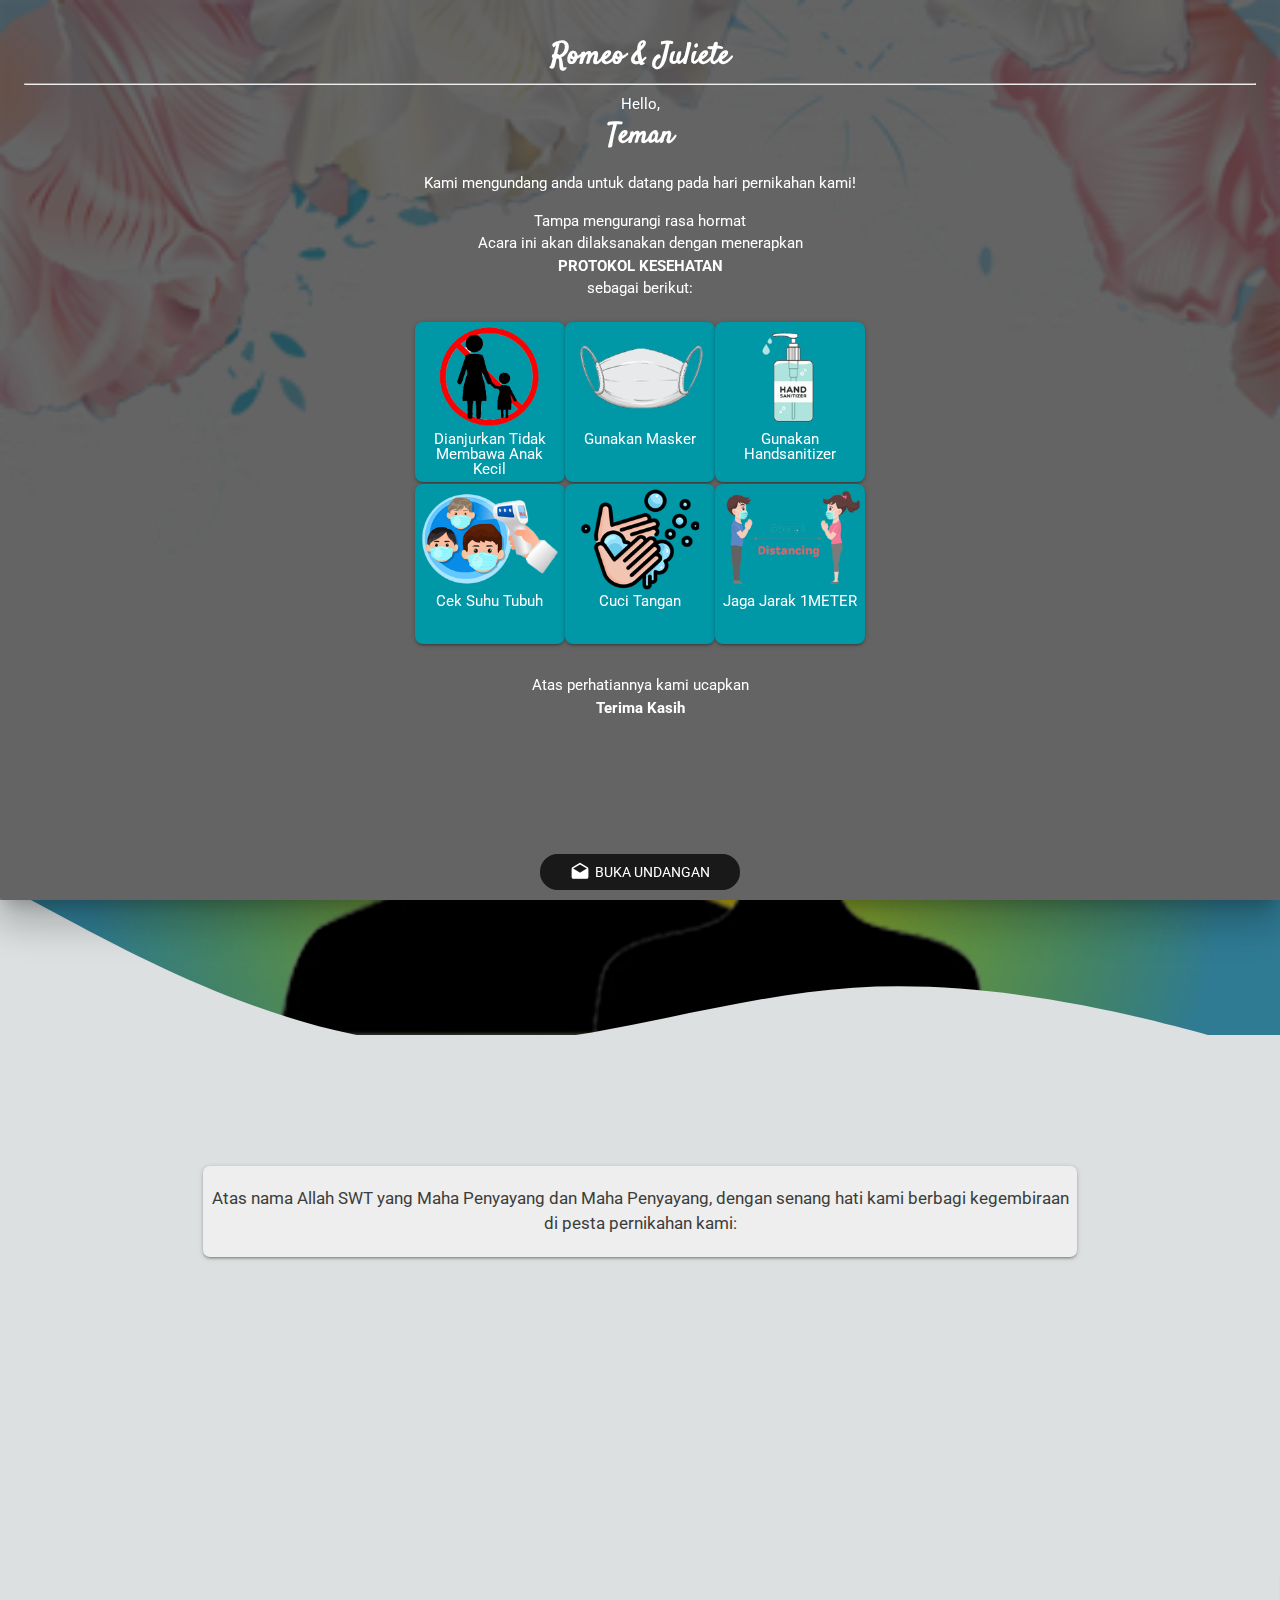
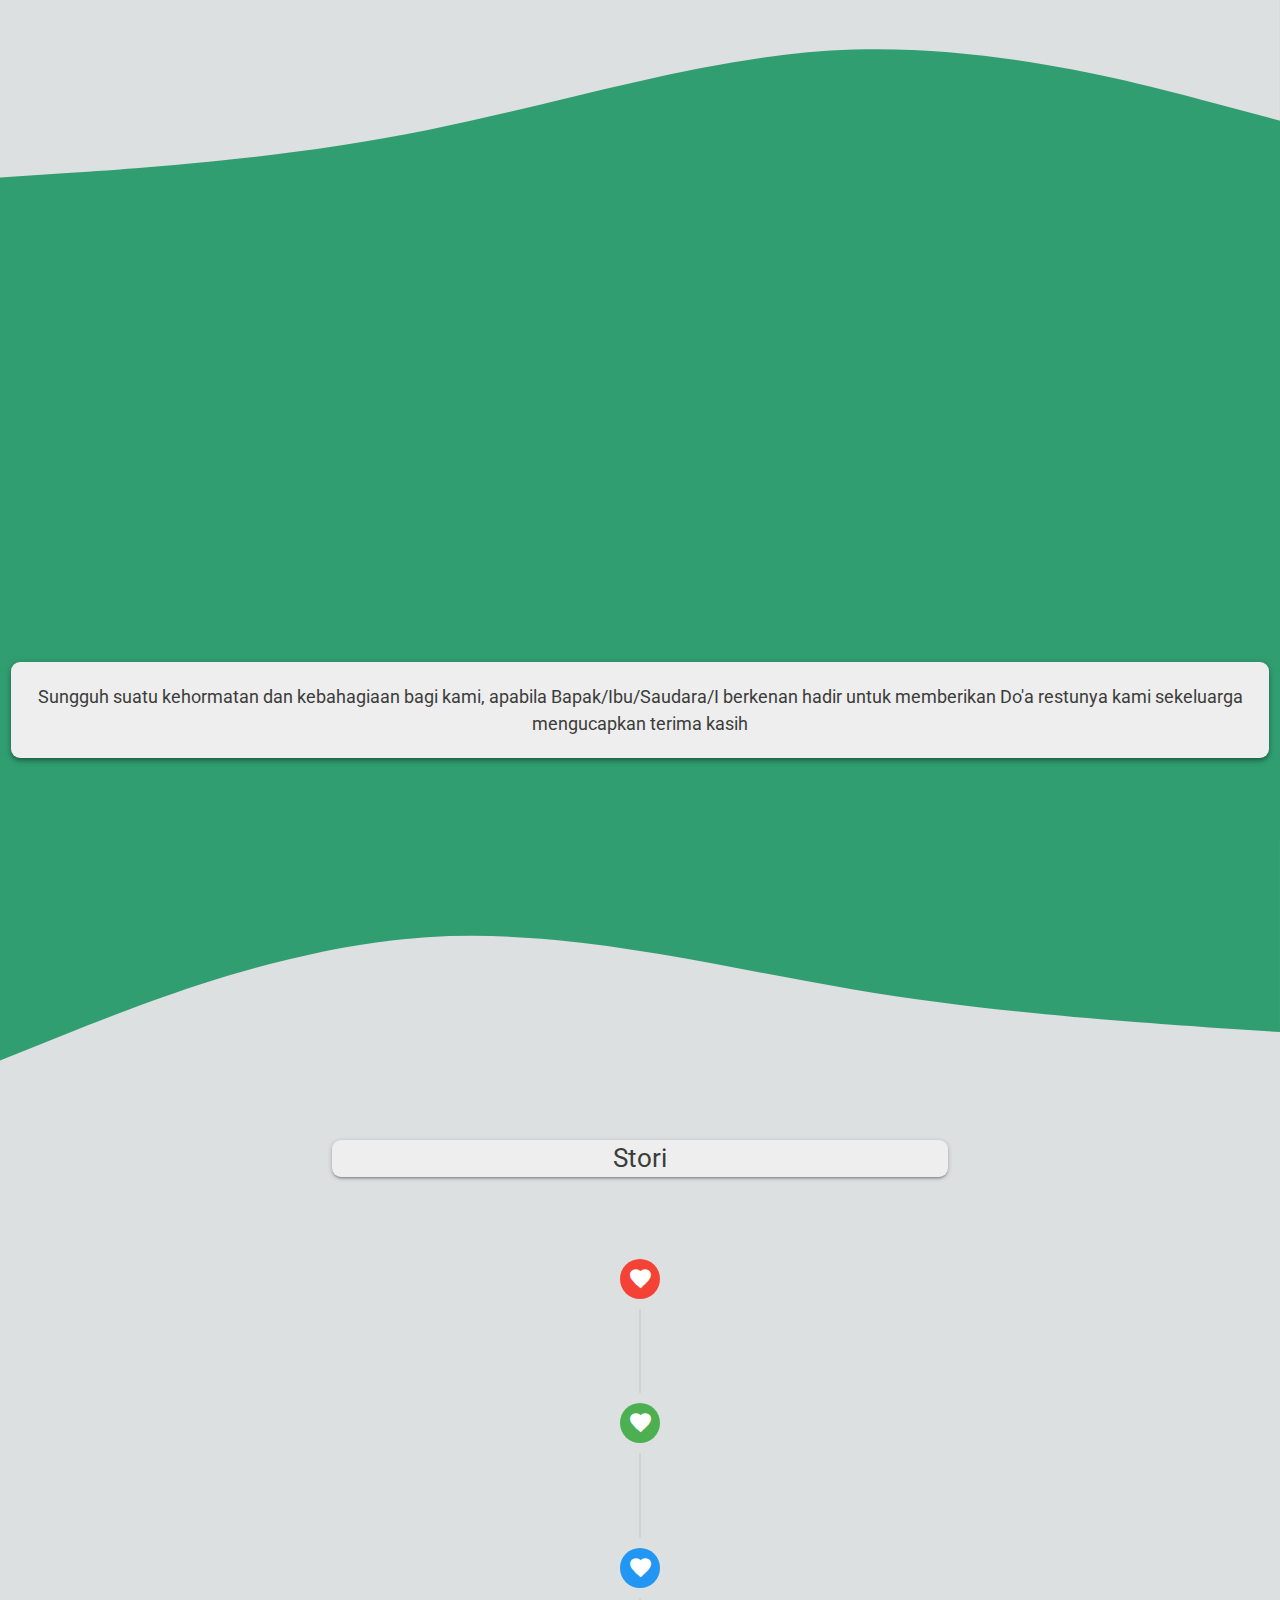
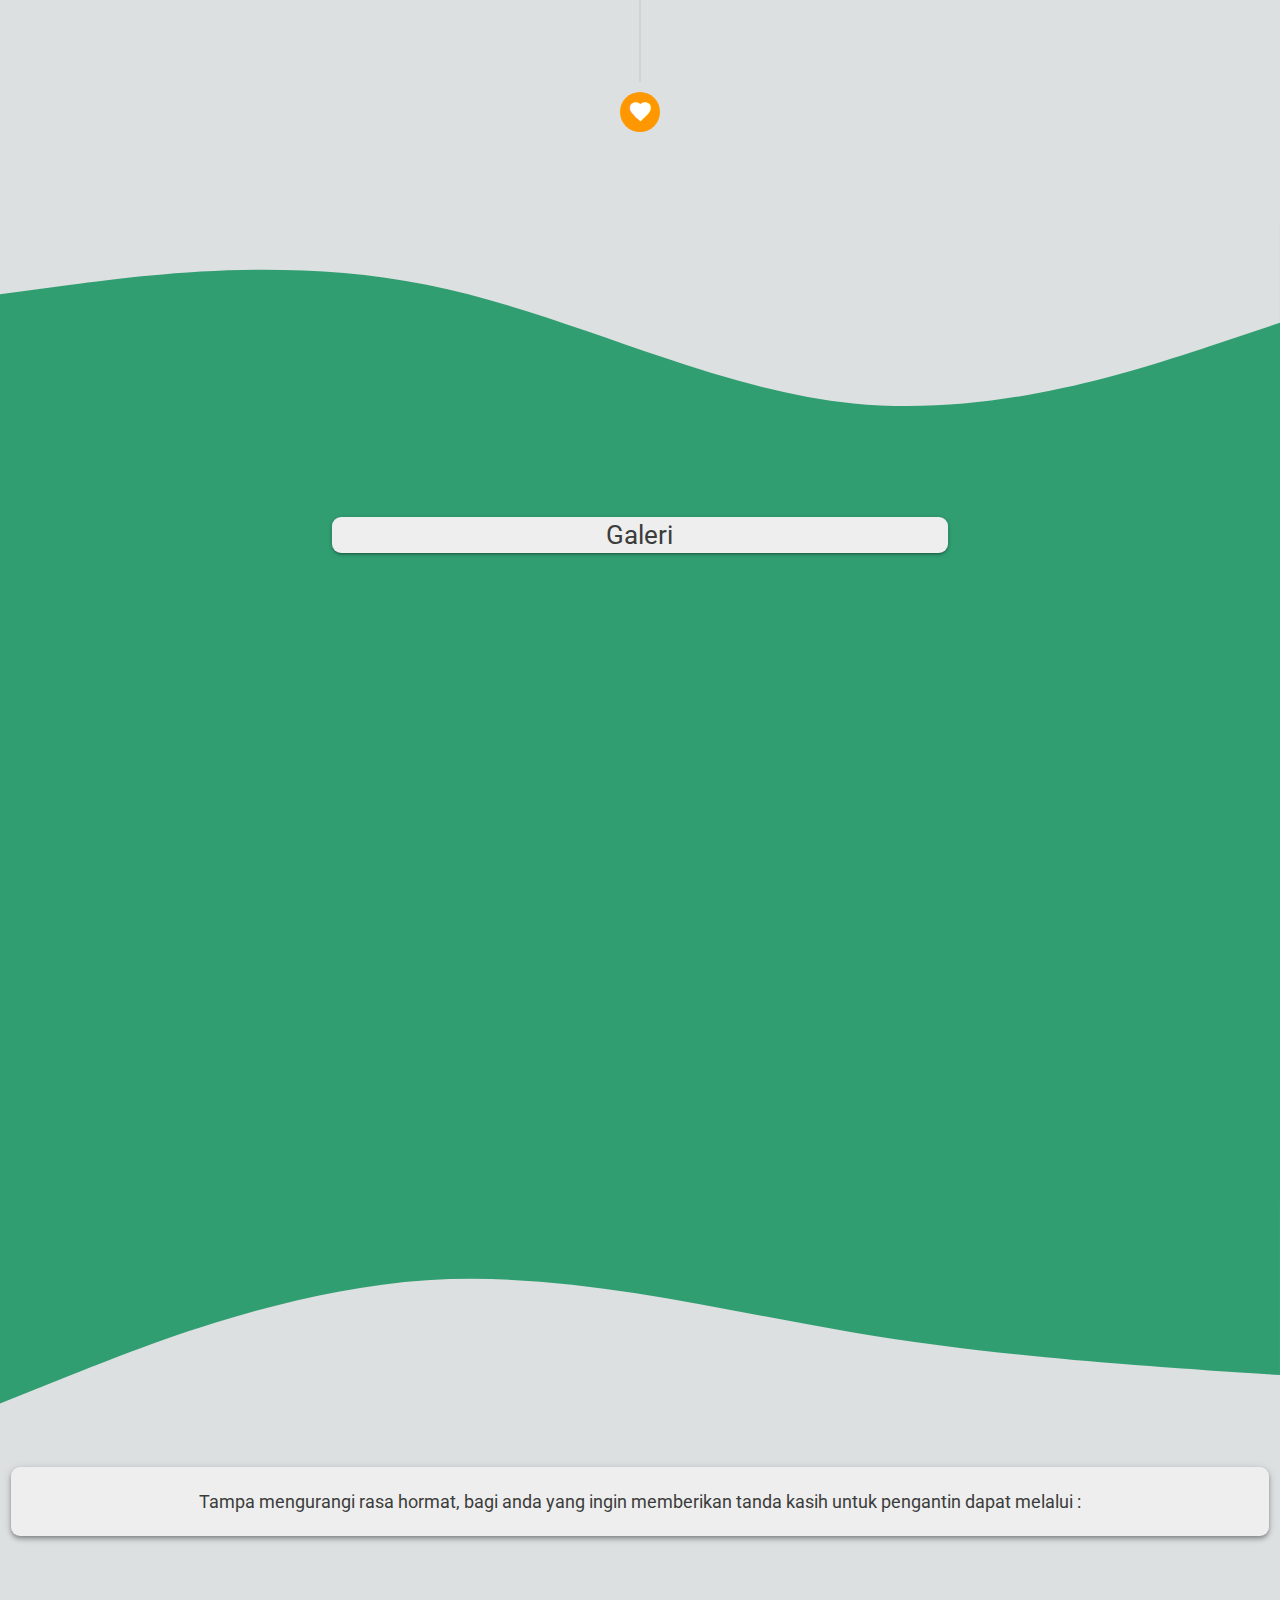
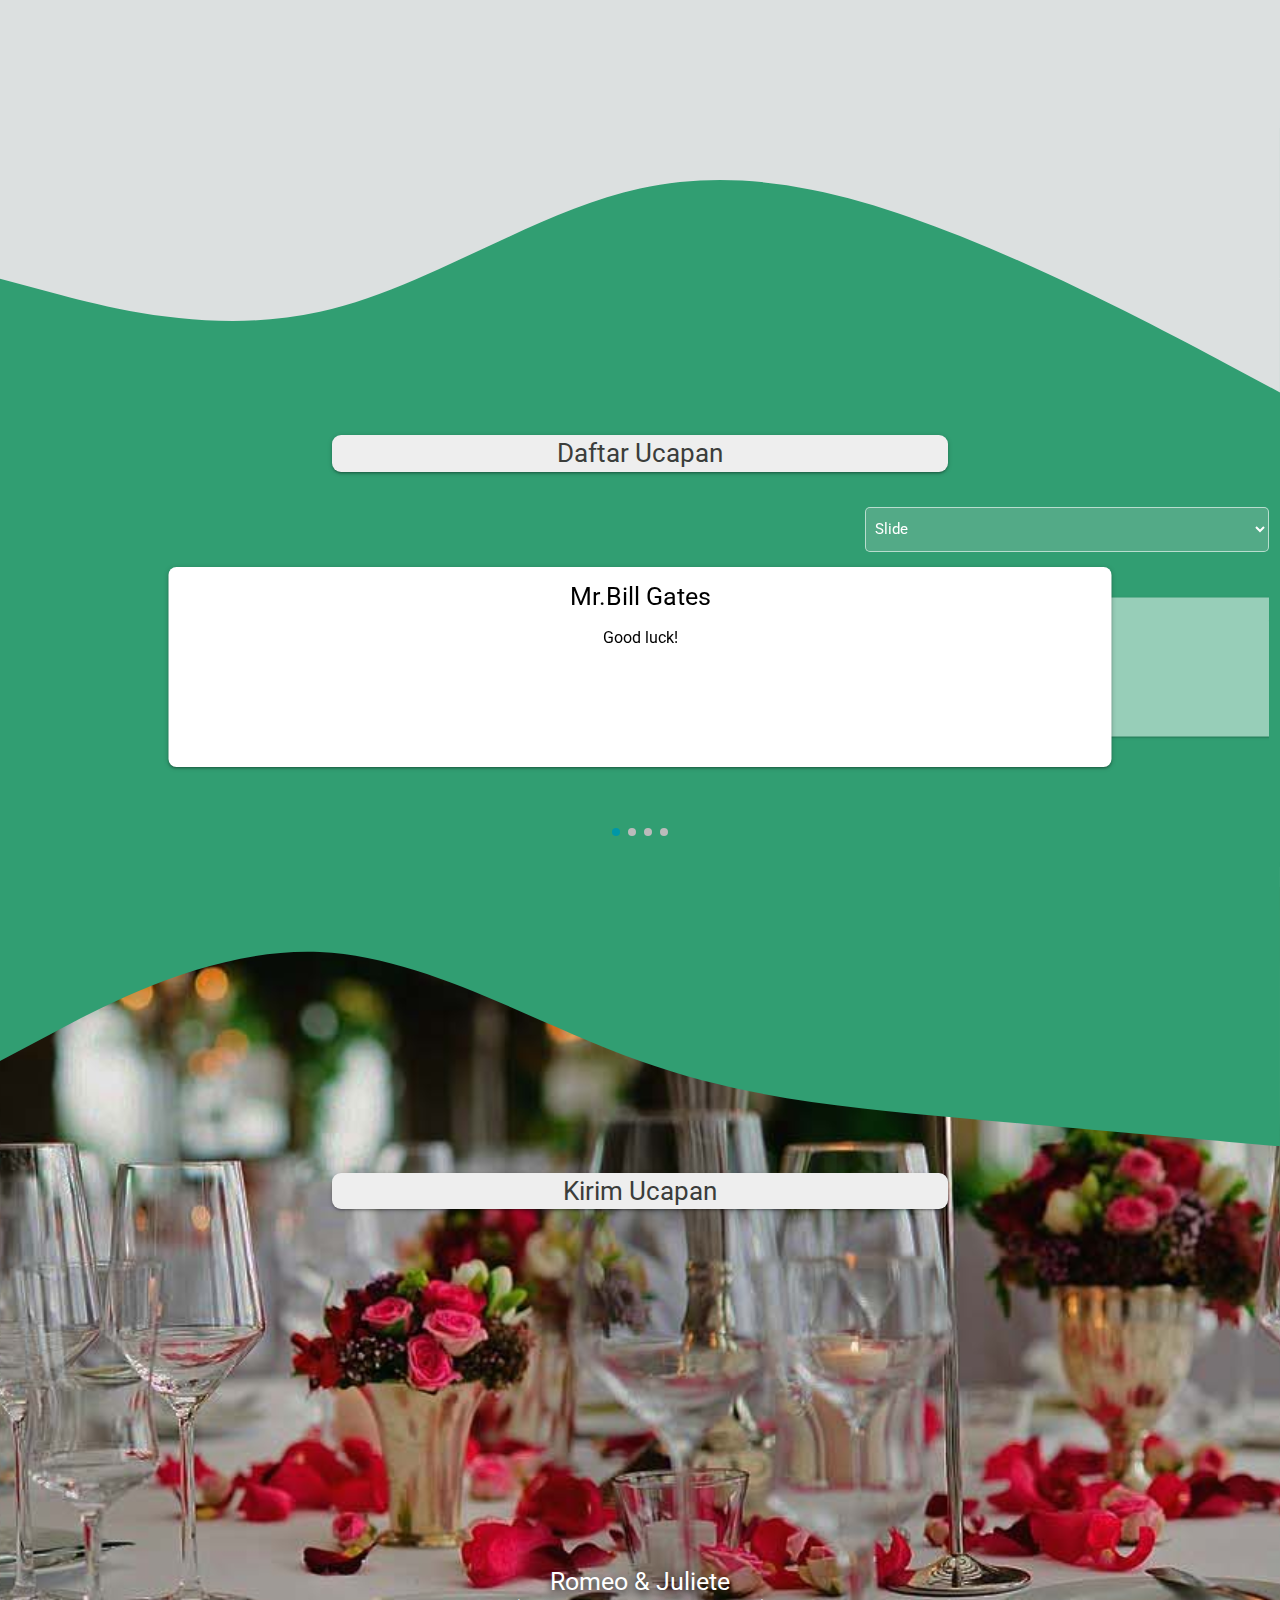
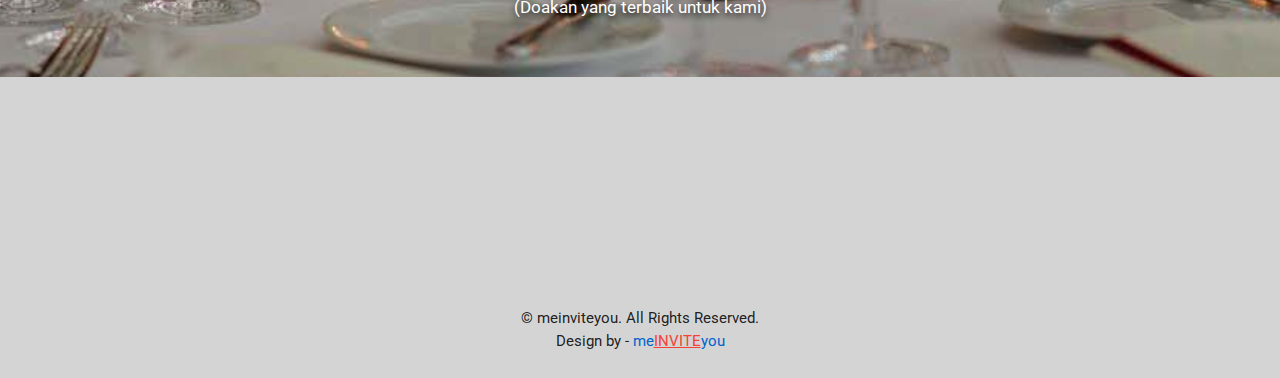
==== assets/temaundangan/vantage/index.html @ a382f722 "menambahkan tema baru(tema vantage)" ====
<!DOCTYPE html>
<html>

<head>
  <title>Discovery Button</title>
  <!-- Compiled and minified CSS -->
  <!-- <link rel="stylesheet" href="https://cdnjs.cloudflare.com/ajax/libs/materialize/1.0.0/css/materialize.min.css"> -->
  <link rel="stylesheet" href="css/materialize.css">
  <link rel="stylesheet" href="css/timeline.css">
  <!--Let browser know website is optimized for mobile-->
  <meta name="viewport" content="width=device-width, initial-scale=1.0"/>
    <style>
      body,html{
        /*height: 115vh;*/
        overflow-x:hidden;
        /*background:#ab47bc;*/
      }
      .block{
        height:115vh
      }
      #awal{
        min-height: 400px;
      }
      #mempelai{
        min-height: 400px;
      }
      #acara{
        min-height: 400px;
      }
      #galeri{
        min-height: 400px;
      }
      #stori{
        min-height: 400px;
      }
      #quesbook{
        min-height: 400px;
      }
      #kehadiran{
        min-height: 400px;
      }
      .wrapper-digit{
        background-color:#0097a7;
        border-radius:5px;
        width:75px;
        height:70px;
      }
      .times {
          animation: times .6s infinite alternate;
          transition:1s;
      }
      .note {
        position:absolute;
        left:0;
        right:0;
        margin:auto;
        animation: timesnote .6s infinite alternate;
        transition:1s;
      }
      .bukaund {
        animation: timesnote .6s infinite alternate;
        transition:1s;
      }

      .pin-top {
        position: relative;
      }
      .pin-bottom {
        position: relative;
      }
      .pinned {
        position: fixed !important;
      }

      .putaran{
        animation-name: putar;
        animation-duration: 4s;
        animation-delay: 1s;
        animation-iteration-count: infinite;
        animation-timing-function: linear;
        /*animation-direction: alternate;*/
        transform-style: preserve-3d;
      }

      ::-webkit-scrollbar {
        width: 5px;
      }
      ::-webkit-scrollbar-track {
        /*box-shadow: inset 1px 1px 5px grey;*/
        border-radius: 10px;
        opacity:0;
      }
      ::-webkit-scrollbar-thumb {
        background:linear-gradient(#4e342e,#ffff00,#ffff00,#4e342e);
        border-radius: 10px;
        box-shadow:1px 1px 5px grey;
      }
      /*::-webkit-scrollbar-button {
        background:green;
        border-radius: 10px;
      }*/
      /*::-webkit-scrollbar-corner {
        background:red;
        border-radius: 10px;
      }*/


      @keyframes putar {
        from {transform: rotate(0deg);}
        to {transform: rotate(360deg);}
      }

      @keyframes times {
        0%   { 
          font-size: 22px;
          transition:.6s;
         }
        100% { 
          transform: scale(1.1);
          font-size: 22.5px;
          transition:.6s;
        }
      }
      @keyframes timesnote {
        0%   { 
          font-size: 15px;
          transition:.6s;
         }
        100% { 
          transform: scale(1.1);
          font-size: 15.4px;
          transition:.6s;
        }
      }
    </style>
  <!--Import Google Icon Font-->
  <link href="http://fonts.googleapis.com/icon?family=Material+Icons" rel="stylesheet">
  <link href="https://fonts.googleapis.com/css2?family=Roboto:wght@500&family=Satisfy&display=swap" rel="stylesheet">
  <link href="https://unpkg.com/aos@2.3.1/dist/aos.css" rel="stylesheet">
</head>

<body>

  <div id="awal" class="block white para" style="background-image:url('img/lp.jpg');background-size:cover;background-position:50% 0px;">

    <nav class="pushpin-sticky z-depth-0 pin-bottom" data-target="awal" style="opacity:0;display:none;">
      <div class="nav-wrapper">
        <div class="container">
          <a href="#" class="brand-logo">Red</a>
        </div>
      </div>
    </nav>

    <div class="cobain">

    <div class="row">
      <div class="col s12 center-align" style="padding-top:14vh;font-family: 'Satisfy', cursive;">
        <span class="white-text" style="text-shadow:1px 1px 4px #111;font-size:20px;">Wedding Of</span><br>
        <span class="white-text" style="text-shadow:1px 1px 4px #111;font-size:35px;">Romeo & Juliete</span>
      </div>
    </div>
    <div class="row">
      <div class="col s12 center-align">
        <img src="img/savethedate2.png" width="260">
      </div>
    </div>
    <div class="row">
      <div class="col s12 center-align">
        <span class="white-text" style="text-shadow:1px 1px 2px #111;font-size:24px;font-family: 'Satisfy', cursive;">Selasa, 30 maret 2021</span>
      </div>
    </div>
    <div class="row">
      <div class="col s12">
        <div class="count-down-wrapper" data-aos="zoom-in-down" data-aos-delay="300" data-aos-duration="2000" data-aos-offset="20" style="margin-top:0px;">
                <div id="clock" class="center-align" style="display:flex;justify-content:center;">
                    <div class="times center-align" style="margin-right:6px;">
                        <div class="days_dash" data-vp-add-class="visible bounceIn" data-vp-offset="0">
                            <div class="wrapper-digit">
                                <div class="white-text" style="display:flex;justify-content:center;font-size:23px;font-weight:bold;">
                                <div class="digit"></div>
                                <div class="digit"></div>
                                </div>
                                <span style="color:#ddd;" class="note dash_title">Hari</span>
                            </div>
                        </div>
                    </div>

                    <div class="times" style="margin:0 6px 0 6px;">
                        <div class="hours_dash" data-vp-add-class="visible bounceIn" data-vp-offset="0">
                            <div class="wrapper-digit">
                                <div class="white-text" style="display:flex;justify-content:center;font-size:23px;font-weight:bold;">
                                <div class="digit"></div>
                                <div class="digit"></div>
                                </div>
                                <span style="color:#ddd;" class="note dash_title">Jam</span>
                            </div>
                        </div>
                    </div>

                    <div class="times" style="margin:0 6px 0 6px;">
                        <div class="minutes_dash" data-vp-add-class="visible bounceIn" data-vp-offset="0">
                            <div class="wrapper-digit">
                                <div class="white-text" style="display:flex;justify-content:center;font-size:23px;font-weight:bold;">
                                <div class="digit"></div>
                                <div class="digit"></div>
                                </div>
                                <span style="color:#ddd;" class="note dash_title">Menit</span>
                            </div>
                        </div>
                    </div>

                    <div class="times" style="margin-left:6px;">
                        <div class="seconds_dash" data-vp-add-class="visible bounceIn" data-vp-offset="0">
                            <div class="wrapper-digit">
                                <div class="white-text" style="display:flex;justify-content:center;font-size:23px;font-weight:bold;">
                                <div class="digit"></div>
                                <div class="digit"></div>
                                </div>
                                <span style="color:#ddd;" class="note dash_title">Detik</span>
                            </div>
                        </div>
                    </div>
                </div> <!-- end of clock -->
            </div> <!-- count-down-wrapper -->
      </div>
    </div>

    </div>

  </div>

    
    

   

     
   
  <div id="mempelai" class="warnatema" style="position:relative;background-color:#dce0e0;">

     <svg style="margin-top: -180px" xmlns="http://www.w3.org/2000/svg" viewBox="0 0 1440 320">
      <path class="warnawaves" fill="#dce0e0" fill-opacity="1" d="M0,32L80,74.7C160,117,320,203,480,213.3C640,224,800,160,960,149.3C1120,139,1280,181,1360,202.7L1440,224L1440,320L1360,320C1280,320,1120,320,960,320C800,320,640,320,480,320C320,320,160,320,80,320L0,320Z"></path>
    </svg>
    <!-- <svg style="margin-top: -180px" xmlns="http://www.w3.org/2000/svg" viewBox="0 0 1440 320">
      <path fill="rgba(151, 194, 143, 1)" fill-opacity="1" d="M0,32L80,74.7C160,117,320,203,480,213.3C640,224,800,160,960,149.3C1120,139,1280,181,1360,202.7L1440,224L1440,320L1360,320C1280,320,1120,320,960,320C800,320,640,320,480,320C320,320,160,320,80,320L0,320Z"></path>
    </svg> -->

    <img data-aos="fade-left" data-aos-duration="1000" src="img/bunga2.png" width="200" style="position:absolute;top:-120px;right:-30px;z-index:4">

    <!-- <div class="mempelai"></div> -->

    <!-- <nav class="pushpin-sticky z-depth-0 pin-bottom" data-target="mempelai" data-uptop="upmempelai" style="z-index:2">
      <div class="nav-wrapper cyan darken-2" style="opacity:1;font-family: 'Satisfy', cursive;">
        <div class="container">
          <a href="#" class="brand-logo" style="text-shadow:1px 1px 3px #aaa;"><i class="material-icons" style="font-size:30px;">safety_divider</i> Mempelai</a>
        </div>
      </div>
    </nav> -->

    <div class="mempelai">
    <div class="row" style="">
      <div class="container">
      <div class="col s12 center-align">
        <div class="warnakotak z-depth-1" style="border-radius:7px;padding:3px;margin-top:20px;background-color:#eee"> 
        <p class="warnatitle" style="font-family: 'Roboto', cursive;font-size:17px;color:#3b3d3b;">Atas nama Allah SWT yang Maha Penyayang dan Maha Penyayang, dengan senang hati kami berbagi kegembiraan di pesta pernikahan kami:</p>
        </div>
      </div>
      </div>
    </div>

    <!-- <div class="infoprofil white z-depth-1" style="background-color:red;width:90%;margin:auto;padding-top:20px;border-radius:10px;"> -->
    <div class="row" style="padding-bottom:30px;">
      <!-- <div class="container"> -->

      <div class="col s12 l5 center-align" data-aos="flip-left" data-aos-duration="1000" style="text-shadow:0 2px 4px white;">
        <img class="z-depth-1 img-thumbnail" src="img/mpria.jpg" alt="mempelai" width="150" style="border-radius:50%;"><br>
        <span style="font-size:29px;font-family: 'Satisfy', cursive;">Romeo</span><br>
        <span style="font-size:16px;text-shadow:0 2px 4px white;">
        <span style="font-size:14px">Putra pertama dari:</span><br>
        <span>Bapak Romeo & Ibu Romeo</span>
        </span>
      </div>
      <div class="col s12 l2 center-align">
        <div class="" style="display:flex;justify-content: center;align-items:center;">
            <!-- <hr data-aos="fade-right" data-aos-duration="1000" style="width:80%;margin:30px 0 30px 0;border:0;height:1px;background-color:#aaa;"> -->
            <img data-aos="fade-right" data-aos-duration="1000" src="img/panah01.png" style="width:150px;margin:30px 0 30px 0;border:0;height:50px;">
              <span data-aos="zoom-in" data-aos-duration="1500" class="material-icons red-text" style="font-size:50px;margin:10px 10px 10px 10px;">favorite</span> 
            <img data-aos="fade-left" data-aos-duration="1000" src="img/panah02.png" style="width:150px;margin:30px 0 30px 0;border:0;height:50px;">
            <!-- <hr data-aos="fade-left" data-aos-duration="1000" style="width:80%;margin:30px 0 30px 0;border:0;height:1px;background-color:#aaa;"> -->
        </div>
      </div>
      <div class="col s12 l5 center-align" data-aos="flip-right" data-aos-duration="1000" style="text-shadow:0 2px 4px white;">
        <img class="z-depth-1 img-thumbnail" src="img/mwanita.jpg" alt="mempelai" width="150" style="border-radius:50%;"><br>
        <span style="font-size:29px;font-family: 'Satisfy', cursive;">Juliete</span><br>
        <span style="font-size:16px;text-shadow:0 2px 4px white;">
        <span style="font-size:14px">Putri kedua dari:</span><br>
        <span>Bapak Juliete & Ibu Juliete</span>
        </span>
      </div>

      <!-- </div> -->
    </div>

    <!-- </div> -->
    </div>


  </div>


  <div id="acara" class="warnatema" style="position:relative;background-color:#5fa17e;">

    <svg style="margin-top:-25px" xmlns="http://www.w3.org/2000/svg" viewBox="0 0 1440 320">
      <path class="warnawaves" fill="#dce0e0" fill-opacity="1" d="M0,256L80,250.7C160,245,320,235,480,202.7C640,171,800,117,960,112C1120,107,1280,149,1360,170.7L1440,192L1440,0L1360,0C1280,0,1120,0,960,0C800,0,640,0,480,0C320,0,160,0,80,0L0,0Z"></path>
    </svg>
    <!-- <svg style="margin-top:-20px" xmlns="http://www.w3.org/2000/svg" viewBox="0 0 1440 320">
      <path fill="rgba(95, 161, 126, 1)" fill-opacity="1" d="M0,256L80,250.7C160,245,320,235,480,202.7C640,171,800,117,960,112C1120,107,1280,149,1360,170.7L1440,192L1440,0L1360,0C1280,0,1120,0,960,0C800,0,640,0,480,0C320,0,160,0,80,0L0,0Z"></path>
    </svg> -->

    <img data-aos="fade-right" data-aos-duration="1000" src="img/bunga1.png" width="200" style="position:absolute;top:-90px;left:-40px">

    <!-- <div class="acara"></div> -->

   <!--  <nav class="pushpin-sticky z-depth-0 pin-bottom" data-target="acara" data-uptop="upacara" style="z-index:2;font-family: 'Satisfy', cursive;">
      <div class="nav-wrapper cyan darken-2">
        <div class="container">
          <a href="#" class="brand-logo" style="text-shadow:1px 1px 3px #aaa;"><i class="material-icons" style="font-size:30px;">local_bar</i> Acara</a>
        </div>
      </div>
    </nav> -->

    <div class="acara">
    <div class="row" style="padding-bottom:60px;padding-top:50px"> 

      <div class="col s12 l6 center-align" data-aos="zoom-in" data-aos-duration="1000" style="margin-top:20px;">
        <div class="warnakotak" style="background-color:#eee;border-radius:9px;padding:3px;">
          <h5 class="warnatitle" style="font-size:26px;font-family: 'Roboto', cursive;color:#3b3d3b;">Akad</h5>
        </div>
        <div class="card horizontal" style="border-radius:10px;background-color:#eee;margin-top:1px">
          <div class="card-image" style="text-align:center;">
            
          </div>
          <div class="card-stacked">
            <div class="card-content center-align">
              <span style="display:flex;justify-content:center;">
                <i class="material-icons blue-text" style="font-size:27px;font-weight:bold;">event</i>
                <span style="font-size:18px;color:#19191a;">17 agustus 1945</span>
              </span>
              <span style="display:flex;justify-content:center;margin-top:5px">
                <i class="material-icons blue-text" style="font-size:27px;font-weight:bold;">schedule</i>
                <span style="font-size:18px;color:#19191a;">10.00 - SELESAI</span>
              </span>
            </div>
            <div class="card-action" style="">
              <i class="material-icons red-text" style="font-size:35px;line-height:15px;">place</i><br>
              <span style="font-size:18px;line-height:20px;">Lapanagan umum SP2 mulyasari mulyasari mulyasari</span><br>
            </div>

                <ul class="collapsible popout" style="width:90%;margin:auto;padding-bottom:10px;">
                  <li style="border-radius:10px;">
                    <div class="collapsible-header teal white-text" style="border-radius:8px;display:flex;justify-content:center;padding:6px"><span style="font-size:18px">Lihat Maps</span></div>
                    <div class="collapsible-body" style="">
                      <span>
                        <iframe src="https://www.google.com/maps/embed?pb=!1m18!1m12!1m3!1d3977.3164625691725!2d104.65540801429546!3d-4.536927249086981!2m3!1f0!2f0!3f0!3m2!1i1024!2i768!4f13.1!3m3!1m2!1s0x2e38ea8034c00171%3A0x120f1ec62809fbc0!2sLapangan%20Umum%20Sp2%20Mulya%20Sari!5e0!3m2!1sen!2sid!4v1629280514016!5m2!1sen!2sid" width="100%" height="220" style="border:0;padding:0;margin:0" allowfullscreen="" loading="lazy"></iframe>
                      </span>
                    </div>
                  </li>
                </ul>

          </div>
        </div>
      </div>


      <div class="col s12 l6 center-align" data-aos="zoom-in" data-aos-duration="1000" style="margin-top:20px;">
        <div class="warnakotak" style="background-color:#eee;border-radius:9px;padding:3px;">
          <h5 class="warnatitle" style="font-size:26px;font-family: 'Roboto', cursive;color:#3b3d3b;">Resepsi</h5>
        </div>
        <div class="card horizontal" style="border-radius:10px;background-color:#eee;margin-top:1px;">
          <div class="card-image" style="text-align:center;">
            
          </div>
          <div class="card-stacked">
            <div class="card-content center-align">
              <span style="display:flex;justify-content:center;">
                <i class="material-icons blue-text" style="font-size:27px;font-weight:bold;">event</i>
                <span style="font-size:18px;color:#19191a;">18 agustus 1945</span>
              </span>
              <span style="display:flex;justify-content:center;margin-top:5px">
                <i class="material-icons blue-text" style="font-size:27px;font-weight:bold;">schedule</i>
                <span style="font-size:18px;color:#19191a;">10.00 - SELESAI</span>
              </span>
            </div>
            <div class="card-action" style="">
              <i class="material-icons red-text" style="font-size:35px;line-height:15px;">place</i><br>
              <span style="font-size:18px;line-height:20px;">Lapanagan umum SP2 mulyasari</span>
            </div>

                <ul class="collapsible popout" style="width:90%;margin:auto;padding-bottom:10px;">
                  <li style="border-radius:10px;">
                    <div class="collapsible-header teal white-text" style="border-radius:8px;display:flex;justify-content:center;padding:6px"><span style="font-size:18px">Lihat Maps</span></div>
                    <div class="collapsible-body" style="">
                      <span>
                        <iframe src="https://www.google.com/maps/embed?pb=!1m18!1m12!1m3!1d3977.3164625691725!2d104.65540801429546!3d-4.536927249086981!2m3!1f0!2f0!3f0!3m2!1i1024!2i768!4f13.1!3m3!1m2!1s0x2e38ea8034c00171%3A0x120f1ec62809fbc0!2sLapangan%20Umum%20Sp2%20Mulya%20Sari!5e0!3m2!1sen!2sid!4v1629280514016!5m2!1sen!2sid" width="100%" height="220" style="border:0;padding:0;margin:0" allowfullscreen="" loading="lazy"></iframe>
                      </span>
                    </div>
                  </li>
                </ul>

          </div>
        </div>
      </div>


      <div class="row">
        <div class="col s12 center-align">
          <div class="z-depth-2" style="background-color:#eee;border-radius:9px;padding:3px;margin-top:30px;">
          <p class="" style="font-size:18px;color:#3b3d3b;">Sungguh suatu kehormatan dan kebahagiaan bagi kami, apabila Bapak/Ibu/Saudara/I berkenan hadir untuk memberikan Do'a restunya kami sekeluarga mengucapkan terima kasih</p>
        </div>
        </div>
      </div>

    </div>
    </div>

  </div>


  <div id="stori" class="warnatema" style="position:relative;background-color:#5fa17e;">
    <svg style="margin-top:-25px" xmlns="http://www.w3.org/2000/svg" viewBox="0 0 1440 320"><path class="warnawaves" fill="#dce0e0" fill-opacity="1" d="M0,256L80,224C160,192,320,128,480,117.3C640,107,800,149,960,176C1120,203,1280,213,1360,218.7L1440,224L1440,0L1360,0C1280,0,1120,0,960,0C800,0,640,0,480,0C320,0,160,0,80,0L0,0Z"></path></svg>

    <div class="upstori" style="padding-bottom:60px;">

      <div class="row">
      <div class="col s12 center-align">
        <div class="container">
            <div class="container">
        <div class="warnakotak z-depth-1" style="background-color:#eee;border-radius:9px;padding:0px;">
          <h5 class="header warnatitle" style="color:#3b3d3b;font-size:26px;font-family: 'Roboto', cursive;padding:4px;">Stori</h5>
        </div>
          </div>
        </div>
      </div>
    </div>

      <div class="container">
        <div class="timeline">
          <div class="timeline-event">
            <div class="card timeline-content" data-aos="fade-down" data-aos-duration="1000" style="border-radius:10px;">
              <div class="card-content">
                <span class="card-title red-text text-darken-2" style="font-weight:bold;">2017</span>
                <p style="font-size:16px;">Pertemuan untuk pertama kalinya!!</p>
              </div>
            </div>
            <div class="timeline-badge red white-text"><i class="material-icons">favorite</i></div>
          </div>
          <div class="timeline-event">
            <div class="card timeline-content" data-aos="fade-down" data-aos-duration="1000" style="border-radius:10px;">
              <div class="card-content">
                <span class="card-title green-text text-darken-2" style="font-weight:bold;">2018</span>
                <p style="font-size:16px;">Jalan sudah satu tahun!!</p>
              </div>
            </div>
            <div class="timeline-badge green white-text"><i class="material-icons">favorite</i></div>
          </div>
          <div class="timeline-event">
            <div class="card timeline-content" data-aos="fade-down" data-aos-duration="1000" style="border-radius:10px;">
              <div class="card-content">
                <span class="card-title blue-text text-darken-2" style="font-weight:bold;">2019</span>
                <p style="font-size:16px;">Jalan sudah dua tahun!!</p>
              </div>
            </div>
            <div class="timeline-badge blue white-text"><i class="material-icons">favorite</i></div>
          </div>
          <div class="timeline-event">
            <div class="card timeline-content" data-aos="fade-down" data-aos-duration="1000" style="border-radius:10px;">
              <div class="card-content">
                <span class="card-title orange-text text-darken-2" style="font-weight:bold;">2020</span>
                <p style="font-size:16px;">Memutuskah untuk menikah!!</p>
              </div>
            </div>
            <div class="timeline-badge orange white-text"><i class="material-icons">favorite</i></div>
          </div>
        </div>
      </div>
      
    </div>
  </div>


  <div id="galeri" class="warnatema"  style="position:relative;margin-top:-20px;background-color:#dce0e0;">

    <svg style="margin-top:-15px" xmlns="http://www.w3.org/2000/svg" viewBox="0 0 1440 320"><path class="warnawaves" fill="#5fa17e" fill-opacity="1" d="M0,96L80,85.3C160,75,320,53,480,85.3C640,117,800,203,960,218.7C1120,235,1280,181,1360,154.7L1440,128L1440,0L1360,0C1280,0,1120,0,960,0C800,0,640,0,480,0C320,0,160,0,80,0L0,0Z"></path></svg>

    <div class="galeri" style="padding-bottom:40px">

    <div class="row">
      <div class="col s12 center-align">
        <div class="container">
            <div class="container">
        <div class="warnakotak z-depth-1" style="background-color:#eee;border-radius:9px;padding:0px;">
          <h5 class="header warnatitle" style="color:#3b3d3b;font-size:26px;font-family: 'Roboto', cursive;padding:4px;">Galeri</h5>
        </div>
          </div>
        </div>
      </div>
    </div>


    <div class="row">
      <div class="col s12 m6 l4 xl3 center-align" style="margin-bottom:8px;">
        <img data-aos="fade-right" data-aos-duration="1000" class="card-image materialboxed z-depth-1 img-thumbnail" style="border-radius:5px;" src="img/lp.jpg" width="100%">
      </div>
      <div class="col s12 m6 l4 xl3 center-align" style="margin-bottom:8px;">
        <img data-aos="fade-left" data-aos-duration="1000" class="card-image center-align materialboxed z-depth-1 img-thumbnail" style="border-radius:5px;" src="img/lp.jpg" width="100%">
      </div>
      <div class="col s12 m6 l4 xl3 center-align" style="margin-bottom:8px;">
        <img data-aos="fade-right" data-aos-duration="1000" class="card-image center-align materialboxed z-depth-1 img-thumbnail" style="border-radius:5px;" src="img/lp.jpg" width="100%">
      </div>
      <div class="col s12 m6 l4 xl3 center-align" style="margin-bottom:8px;">
        <img data-aos="fade-left" data-aos-duration="1000" class="card-image center-align materialboxed z-depth-1 img-thumbnail" style="border-radius:5px;" src="img/lp.jpg" width="100%">
      </div>
      <div class="col s12 m6 l4 xl3 center-align" style="margin-bottom:8px;">
        <img data-aos="fade-right" data-aos-duration="1000" class="card-image center-align materialboxed z-depth-1 img-thumbnail" style="border-radius:5px;" src="img/lp.jpg" width="100%">
      </div>
    </div>


    <div class="row">
    <div class="col s12 m8 offset-m2 l6 offset-l3 center-align" data-aos="zoom-in" data-aos-duration="1000" style="margin-top:20px;">
        <div class="" style="background-color:#eee;border-radius:9px;padding:0px;">
          <h5 class="" style="font-size:20px;font-family: 'Roboto', cursive;color:#3b3d3b;padding:2px">Video</h5>
        </div>
        <div class="card horizontal" style="border-radius:10px;background-color:#eee;margin-top:-8px;">
          <div class="card-image" style="text-align:center;">
            
          </div>
          <div class="card-stacked center-align">
            <div class="card-content center-align" style="padding:5px;">
              <!-- <iframe style="border-radius:10px" width="100%" height="260" src="https://www.youtube.com/embed/ONcXsba7B30" title="YouTube video player" frameborder="0" allow="accelerometer; autoplay; clipboard-write; encrypted-media; gyroscope; picture-in-picture" allowfullscreen></iframe> -->
              <h5>Disini tempat video!!</h5>
            </div>
          </div>
        </div>
      </div>
      </div>


    </div>
  </div>


  <div id="rekening" class="warnatema" style="position:relative;background-color:#5fa17e;">
    <svg style="margin-top:-25px" xmlns="http://www.w3.org/2000/svg" viewBox="0 0 1440 320"><path class="warnawaves" fill="#dce0e0" fill-opacity="1" d="M0,256L80,224C160,192,320,128,480,117.3C640,107,800,149,960,176C1120,203,1280,213,1360,218.7L1440,224L1440,0L1360,0C1280,0,1120,0,960,0C800,0,640,0,480,0C320,0,160,0,80,0L0,0Z"></path></svg>

    <div class="uprekening" style="padding-bottom:60px;">

      <div class="row">
        <div class="col s12 center-align">
          <div class="warnakotak z-depth-2" style="background-color:#eee;border-radius:9px;padding:3px;">
          <p class="warnatitle" style="font-size:18px;color:#3b3d3b;">Tampa mengurangi rasa hormat, bagi anda yang ingin memberikan tanda kasih untuk pengantin dapat melalui :</p>
        </div>
        </div>
      </div>

      <div class="row">
          <div class="col s12 m6" data-aos="fade-down" data-aos-duration="1000">
            <div class="card horizontal" style="border-radius:6px;background-color:#eee;">
              <div class="card-image" style="border-radius:10px 0 0 10px;border-right:1px solid #ddd;padding:0 5px 0 5px">
                <img src="img/bbri.png" height="80px">
              </div>
              <div class="card-stacked" style="">
                <div class="card-content" style="padding:5px;font-size:17px;margin-top:7px">
                  <p style="color:#19191a">No.Rek: 5749-2434-2465-433</p>
                  <p style="color:#19191a">Atas Nama: Suparman</p>
                </div>
              </div>
            </div>
          </div>
          <div class="col s12 m6" data-aos="fade-up" data-aos-duration="1000">
            <div class="card horizontal" style="border-radius:6px;background-color:#eee;">
              <div class="card-image" style="border-radius:10px 0 0 10px;border-right:1px solid #ddd;padding:0 5px 0 5px">
                <img src="img/bbnii.png" height="80px">
              </div>
              <div class="card-stacked" style="">
                <div class="card-content" style="padding:5px;font-size:17px;margin-top:7px">
                  <p style="color:#19191a">No.Rek: 5749-2434-2465-433</p>
                  <p style="color:#19191a">Atas Nama: Suparman</p>
                </div>
              </div>
            </div>
          </div>
      </div>
      
    </div>
  </div>

  <div id="quesbook" class="warnatema ww-detail" style="margin-top:-10px;position:relative;background-color:#dce0e0;">
    <!-- <nav class="pushpin-sticky z-depth-0 pin-bottom" data-target="quesbook" data-uptop="upquesbook" style="font-family: 'Satisfy', sans-serif;">
      <div class="nav-wrapper cyan darken-2">
        <div class="container">
          <a href="#" class="brand-logo" style="text-shadow:1px 1px 3px #aaa;"><i class="material-icons" style="font-size:30px;">comment</i> Komentar</a>
        </div>
      </div>
    </nav> -->
    <svg style="margin-top:-20px" xmlns="http://www.w3.org/2000/svg" viewBox="0 0 1440 320"><path class="warnawaves" fill="#5fa17e" fill-opacity="1" d="M0,192L60,208C120,224,240,256,360,229.3C480,203,600,117,720,90.7C840,64,960,96,1080,144C1200,192,1320,256,1380,288L1440,320L1440,0L1380,0C1320,0,1200,0,1080,0C960,0,840,0,720,0C600,0,480,0,360,0C240,0,120,0,60,0L0,0Z"></path></svg>

    <img data-aos="fade-left" data-aos-duration="1000" src="img/bunga2.png" width="200" style="position:absolute;top:-80px;right:-30px;z-index:5">

    <div class="quesbook ww-rsvp-form" style="padding-top:20px">

      <div class="row">
        <div class="col s12 center-align">
          <div class="container">
            <div class="container">
          <div class="warnakotak z-depth-1" style="background-color:#eee;border-radius:9px;padding:0px;">
            <h5 class="warnatitle" style="font-size:26px;font-family: 'Roboto', cursive;color:#3b3d3b;padding:4px;">Daftar Ucapan</h5>
          </div>
            </div>
          </div>
        </div>
      </div>

      <div class="row">
        <div class="col s4 right" style="margin-top:-10px">
          <div class="input-field" style="z-index:2;">
            <select style="border-radius:5px;" class="changekomentar browser-default form-custom" name="changekomentar">
              <option value="slide">Slide</option>
              <option value="list">List</option>
            </select>
            <!-- <label>Materialize Select</label> -->
          </div>
        </div>
      </div>

      <div class="row">

        <div class="col s12 slidetampil" style="margin-top:-120px;">
          <div class="carousel checkcarousel">
            <a class="carousel-item checkitem center-align z-depth-1" style="background-color:white;overflow-y:scroll;padding:0 10px 0 10px;border-radius:8px;width:75%;color:black;" href="#one!"><h5 style="">Mr.Bill Gates</h5><p style="font-size:16px">Good luck!</p></a>
            <a class="carousel-item checkitem center-align z-depth-1" style="background-color:white;overflow-y:scroll;padding:0 10px 0 10px;border-radius:8px;width:75%;color:black;" href="#one!"><h5 style="">Steven</h5><p style="font-size:16px">HWD!</p></a>
            <a class="carousel-item checkitem center-align z-depth-1" style="background-color:white;overflow-y:scroll;padding:0 10px 0 10px;border-radius:8px;width:75%;color:black;" href="#one!"><h5 style="">Arsi</h5><p style="font-size:16px">Selamat ya!</p></a>
            <a class="carousel-item checkitem center-align z-depth-1" style="background-color:white;overflow-y:scroll;padding:0 10px 0 10px;border-radius:8px;width:75%;color:black;" href="#one!"><h5 style="">Roman</h5><p style="font-size:16px">H.W.D!</p></a>
          </div>
        </div>
        <div class="col s12 listtampil" style="margin-top:-30px;display:none;">
          <div class="">
            <a class="carousel-item checkitem center-align z-depth-1" style="background-color:white;overflow-y:scroll;padding:0 10px 0 10px;border-radius:10px;width:100%;display:block;margin-bottom:10px;color:black;" href="#one!"><h5 style="">Mr.Bill Gates</h5><p style="font-size:16px">Good luck!</p></a>
            <a class="carousel-item checkitem center-align z-depth-1" style="background-color:white;overflow-y:scroll;padding:0 10px 0 10px;border-radius:10px;width:100%;display:block;margin-bottom:10px;color:black;"href="#two!"><h5 style="">Steven</h5><p style="font-size:16px">HWD!</p></a>
            <a class="carousel-item checkitem center-align z-depth-1" style="background-color:white;overflow-y:scroll;padding:0 10px 0 10px;border-radius:10px;width:100%;display:block;margin-bottom:10px;color:black;"href="#three!"><h5 style="">Arsi</h5><p style="font-size:16px">Selamat ya!</p></a>
            <a class="carousel-item checkitem center-align z-depth-1" style="background-color:white;overflow-y:scroll;padding:0 10px 0 10px;border-radius:10px;width:100%;display:block;margin-bottom:10px;color:black;"href="#four!"><h5 style="">Roman</h5><p style="font-size:16px">H.W.D!</p></a>
          </div>
        </div>

      </div>
      
    </div>
  </div>


  <div id="kehadiran" class="warnatema ww-detail" style="background:linear-gradient(rgba(95, 161, 126, 1),rgba(151, 194, 143, 1),rgba(151, 194, 143,1));position:relative;background-image:url('img/rsvp-imgc.jpg');background-size:cover;background-position:center;">
    <!-- <nav class="pushpin-sticky z-depth-0 pin-bottom" data-target="kehadiran" data-uptop="upkehadiran" style="font-family: 'Satisfy', sans-serif;">
      <div class="nav-wrapper cyan darken-2">
        <div class="container">
          <a href="#" class="brand-logo" style="text-shadow:1px 1px 3px #aaa;"><i class="material-icons" style="font-size:35px;">rsvp</i> Kehadiran</a>
        </div>
      </div>
    </nav> -->
    <svg style="margin-top:-25px" xmlns="http://www.w3.org/2000/svg" viewBox="0 0 1440 320"><path class="warnawaves" fill="#dce0e0" fill-opacity="1" d="M0,224L60,192C120,160,240,96,360,101.3C480,107,600,181,720,224C840,267,960,277,1080,288C1200,299,1320,309,1380,314.7L1440,320L1440,0L1380,0C1320,0,1200,0,1080,0C960,0,840,0,720,0C600,0,480,0,360,0C240,0,120,0,60,0L0,0Z"></path></svg>
    <div class="kehadiran">

      <div class="row">
        <div class="col s12 center-align">
          <div class="container">
            <div class="container">
          <div class="warnakotak z-depth-1 test" style="background-color:#eee;border-radius:9px;padding:0px;margin-top:20px">
            <h5 class="" style="font-size:26px;font-family: 'Roboto', cursive;color:#3b3d3b;padding:4px;">Kirim Ucapan</h5>
          </div>
            </div>
          </div>
        </div>
      </div>


      <div class="row ww-rsvp-form">
        <div class="col s12" style="">
        <div class="container">
         <form action="" method="post" data-aos="fade-down" data-aos-duration="1000">
            <input type="hidden" name="idupengundang" value="1">
            <div class="row">
              <div class="col s12">
                <!-- <div class="form-group">
                  <select class="form-control" id="guest-input" name="namaanda">
                    <option class="disabled" value="">nama</option>
                  </select>
                </div> -->
                <div class="input-field col s12" style="border-radius:5px;">
                  <select class="browser-default form-custom" name="namaanda" required>
                    <option value="suparman" selected>Suparman</option>
                  </select>
                  <!-- <label>Materialize Select</label> -->
                </div>
              </div>
            </div>
            <div class="row" style="margin-top:-20px">
              <div class="col s12 m6 center-align">
                <!-- <div class="form-group">
                  <select class="form-control" id="events-input" name="absenkehadiran" required>
                    <option value="">Apakah kamu menghadiri?</option>
                    <option value="hadir">Menghadiri</option>
                    <option value="tidak">Tidak menghadiri</option>
                  </select>
                </div> -->
                <div class="input-field col s12 m6" style="width:100%;border-radius:5px;">
                  <select class="browser-default form-custom" name="absenkehadiran" required>
                    <option value="">Apakah kamu menghadiri?</option>
                    <option value="hadir">Menghadiri</option>
                    <option value="tidak">Tidak menghadiri</option>
                    <option value="ragu">Masih ragu-ragu</option>
                  </select>
                  <!-- <label>Materialize Select</label> -->
                </div>
              </div>

              <div class="col s12 m6 center-align">
                <!-- <div class="form-group">
                  <select class="form-control" id="events-input" name="jumlahkehadiran" required>
                    <option value="1">1 orang</option>
                    <option value="2">2 orang</option>
                  </select>
                </div> -->
                <div class="input-field col s12 m6" style="width:100%;border-radius:5px;">
                  <select class="browser-default form-custom" name="jumlahkehadiran" required>
                    <option value="1">1 orang</option>
                    <option value="2">2 orang</option>
                  </select>
                  <!-- <label>Materialize Select</label> -->
                </div>
              </div>
            </div>
            <div class="row">
              <div class="col s12">
                <!-- <div class="form-group">
                  <label for="message-input">Pesan Anda</label>
                  <textarea class="form-control" id="message-input" name="isiucapan" rows="4" required></textarea>
                </div>
              </div> -->
              <div class="row">
                <div class="col s12" style="margin-top:-20px">
                  <div class="input-field col s12" style="border-radius:5px;">
                    <textarea id="textarea1" class="materialize-textarea browser-default form-custom" required></textarea>
                    <label for="textarea1" style="color:white;font-size:15px">Ketit disini!</label>
                  </div>
                </div>
              </div>
            </div>
            <div class="row">
              <div class="col right" style="margin-top:-20px;margin-right:21px">
                <!-- <div class="container"> -->
                <button class="btn blue btn-small waves-effect waves-light addkomentar" id="addkomentar" type="submit" name="kirimin">kirim</button>
                <!-- </div> -->
              </div>
            </div>
          </form>
        </div>
        </div>
      </div>

      <div class="row">
        <div class="col s12 center-align">
          <h5 style="text-shadow:0 4px 8px #19191a;color:white;font-size:25px">Romeo & Juliete</h5>
          <p style="text-shadow:0 3px 6px #19191a;color:white;font-size:17px;margin-top:-10px">(Doakan yang terbaik untuk kami)</p>
        </div>
      </div>
      
    </div>
  </div>


  <div class="piringan" style="position: fixed;top:5px;z-index:10;left:5px;">
    <div class="musikplayer" style="width:70px;height:70px;border-radius:50%;background-color:white;border:1px solid yellow;box-shadow:1px 1px 9px #ddd;">
      <img class="putarmulai" style="border-radius:50%" src="img/team1.jpg" width="100%">
      <div class="bulattengah" style="position:absolute;left:0;right:0;top:0;bottom:0;margin:auto;width:20px;height:20px;border-radius:50%;background-color:#c2c2c2;">
        <div class="bulathitam" style="position:absolute;left:0;right:0;top:0;bottom:0;margin:auto;width:5px;height:5px;border-radius:50%;background-color:#353b35;"></div>
      </div>
    </div>
    <div class="stik" style="position:fixed;left:2px;margin-top:-6px;width:30px;height:30px;transform:rotate(0deg);transition:1s;z-index:10">
      <img class="stikok musikset" style="position:absolute;left:28px;right:0;margin:auto;transform:rotate(-90deg);bottom:0;top:-2px" src="img/stick3.png" width="20">
    </div>
  </div>

    <audio id="musikvalue" autoplay loop style="width:100%">
      <source src="music/musik.mp3" type="audio/mpeg">
    </audio>


  <footer style="background-color:#d4d4d4">
    <svg style="margin-top:-60px" xmlns="http://www.w3.org/2000/svg" viewBox="0 0 1440 320"><path fill="#d4d4d4" fill-opacity="1" d="M0,256L720,128L1440,256L1440,320L720,320L0,320Z"></path></svg>
    <!-- <svg style="margin-top:-30px" xmlns="http://www.w3.org/2000/svg" viewBox="0 0 1440 320"><path fill="rgba(151, 194, 143,1)" fill-opacity="1" d="M0,256L720,128L1440,256L1440,0L720,0L0,0Z"></path></svg> -->

    <div class="foter" style="height:70px">
      <div class="row">
        <div class="col s12 center-align" style="margin-top:-16px">
          <p class="mb-0">&copy; meinviteyou. All Rights Reserved.</p>
          <p class="mb-0" style="margin-top:-15px">Design by - <a class="credit" href="https://meinviteyou.com"><span style="color:#0062CC;">me</span><span class="red-text"><u>INVITE</u></span><span style="color:#0062CC;">you</span></a></p>
        </div>
      </div>
    </div>
  </footer>

  <style>
    .fixbtn {
      position:absolute;
      right:53px;
      text-shadow:1px 1px 1px white;
      color:black;
    }
  </style>

  <!-- floating button -->
  <div class="fixed-action-btn backtop" style="padding:0;">
    <a href="#awal" class="btn-floating btn-large fixclick page-scroll" style="background-color:rgba(0,0,0,.4);width:45px;height:45px">
      <i style="font-size:27px;line-height:45px" class="large material-icons">arrow_upward</i>
    </a>
    <!-- <ul>
      <li><span class="fixbtn" style="top:6px">Home</span><a href="#awal" class="btn-floating red page-scroll"><i class="material-icons">home</i></a></li>
      <li><span class="fixbtn" style="top:62px">Mempelai</span><a href="#mempelai" class="btn-floating red page-scroll"><i class="material-icons">safety_divider</i></a></li>
      <li><span class="fixbtn" style="top:118px">Acara</span><a href="#acara" class="btn-floating yellow darken-1 page-scroll"><i class="material-icons">local_bar</i></a></li>
      <li><span class="fixbtn" style="top:174px">Galeri</span><a href="#galeri" class="btn-floating green page-scroll"><i class="material-icons">collections</i></a></li>
      <li><span class="fixbtn" style="top:230px">Stori</span><a href="#stori" class="btn-floating green page-scroll"><i class="material-icons">auto_stories</i></a></li>
      <li><span class="fixbtn" style="top:284px">Komentar</span><a href="#quesbook" class="btn-floating green page-scroll"><i class="material-icons">comment</i></a></li>
      <li><span class="fixbtn" style="top:340px">Kehadiran</span><a href="#kehadiran" class="btn-floating blue page-scroll"><i class="material-icons">rsvp</i></a></li>
    </ul> -->
  </div>

  <div class="text-primary" style="position:fixed;bottom:10px;left:15px;border-radius:50%;z-index:10;">
    <div style="background-color:rgba(26, 199, 84,);padding:4px;border-radius:50%;">
      <i style="font-size:53px;text-shadow:0px 2px 2px black;font-weight:bold;min-width:180px" class="large green-text material-icons dropdown-trigger" href="#" data-target="dropdown1">whatsapp</i>
      <!-- <span style="">kirim ucapan via wa</span> -->
    </div>
  </div>
    <!-- Dropdown Structure -->
  <ul id="dropdown1" class="dropdown-content" style="border-radius:5px;">
    <li><a href="#!">Kirim ucapan via WA</a></li>
    <li class="divider" tabindex="-1" style="padding:0"></li>
    <li style="padding:0">
      <div class="card horizontal z-depth-0" style="">
        <div class="card-image" style="border-radius:10px 0 0 10px;border-right:1px solid #ddd;padding:0 5px 0 5px">
          <img src="img/mpria.jpg" height="40px" style="border-radius:5px;">
        </div>
        <div class="card-stacked" style="">
          <div class="card-content" style="padding:5px;font-size:17px;margin-top:2px">
            <a href="">
            <p style="color:#19191a">Romeo</p>
            </a>
          </div>
        </div>
      </div>
    </li>
    <li class="divider" tabindex="-1" style="padding:0"></li>
    <li style="padding:0">
      <div class="card horizontal z-depth-0" style="">
        <div class="card-image" style="border-radius:10px 0 0 10px;border-right:1px solid #ddd;padding:0 5px 0 5px">
          <img src="img/mwanita.jpg" height="40px" style="border-radius:5px;">
        </div>
        <div class="card-stacked" style="">
          <div class="card-content" style="padding:5px;font-size:17px;margin-top:2px">
            <a href="">
            <p style="color:#19191a">Juliete</p>
            </a>
          </div>
        </div>
      </div>
    </li>
    <!-- <li><a href="#!">three</a></li>
    <li><a href="#!"><i class="material-icons">view_module</i>four</a></li>
    <li><a href="#!"><i class="material-icons">cloud</i>five</a></li> -->
  </ul>

<!-- modal awal -->
  <div id="modal1" class="modal modal-fixed-footer white-text" style="width:100%;height:100%!important;background-image: url(img/bgmodal.png);background-size:cover;">
    <div style="position:absolute;left:0;right:0;bottom:0;top:0;background-color:black;opacity:.6"></div>

    <div class="modal-content center-align" style="height:100%">
      <h5 style="font-size:30px;font-weight:bold;font-family: 'Satisfy', cursive;">Romeo & Juliete</h5><hr>
      <span>Hello,</span><br>
      <span style="font-family: 'Satisfy', cursive;font-size:28px;font-weight:bold;">Teman</span>
      <p style="font-family: 'Roboto', sans-serif;">Kami mengundang anda untuk datang pada hari pernikahan kami!</p>
      <p style="font-family: 'Roboto', sans-serif;">Tampa mengurangi rasa hormat <br> Acara ini akan dilaksanakan dengan menerapkan <br> <b>PROTOKOL KESEHATAN</b> <br> sebagai berikut:</p>

      <div class="row" style="padding:0;margin:0 auto;max-width:450px;">
        <div class="col s4" style="padding:0;margin:0">
          <div class="card cyan darken-2" data-aos="fade-down" data-aos-duration="500" style="min-height:160px;border-radius:8px;">
            <div class="card-image" data-aos="fade-down" data-aos-delay-="300" data-aos-duration="500" style="padding-top:4px">
              <img class="hoverc" src="img/anaksp.png">
            </div>
            <div class="card-content" style="padding:4px;margin:0">
              <p style="line-height:15px;font-family: 'Roboto', sans-serif;">Dianjurkan Tidak Membawa Anak Kecil</p>
            </div>
          </div>
        </div>
        <div class="col s4" style="padding:0;margin:0">
          <div class="card cyan darken-2" data-aos="fade-down" data-aos-delay="300" data-aos-duration="500" style="min-height:160px;border-radius:8px;">
            <div class="card-image" data-aos="fade-down" data-aos-delay="600" data-aos-duration="500" style="padding-top:4px">
              <img class="hoverc" src="img/maskp.png">
            </div>
            <div class="card-content" style="padding:4px;margin:0">
              <p style="line-height:15px;font-family: 'Roboto', sans-serif;">Gunakan Masker</p>
            </div>
          </div>
        </div>
        <div class="col s4" style="padding:0;margin:0">
          <div class="card cyan darken-2" data-aos="fade-down" data-aos-delay="900" data-aos-duration="500" style="min-height:160px;border-radius:8px;">
            <div class="card-image" data-aos="fade-down" data-aos-delay="1200" data-aos-duration="500" style="padding-top:4px">
              <img class="hoverc" src="img/handsp.png">
            </div>
            <div class="card-content" style="padding:4px;margin:0">
              <p style="line-height:15px;font-family: 'Roboto', sans-serif;">Gunakan Handsanitizer</p>
            </div>
          </div>
        </div>

        <div class="col s4" style="padding:0;margin:0">
          <div class="card cyan darken-2" data-aos="fade-down" data-aos-delay="1800" data-aos-duration="500" style="min-height:160px;margin-top:-13px;border-radius:8px;">
            <div class="card-image" data-aos="fade-down" data-aos-delay="2100" data-aos-duration="500" style="padding-top:4px">
              <img class="hoverc" src="img/suhusp.png">
            </div>
            <div class="card-content" style="padding:4px;margin:0">
              <p style="line-height:15px;font-family: 'Roboto', sans-serif;">Cek Suhu Tubuh</p>
            </div>
          </div>
        </div>
        <div class="col s4" style="padding:0;margin:0">
          <div class="card cyan darken-2" data-aos="fade-down" data-aos-delay="1500" data-aos-duration="500" style="min-height:160px;margin-top:-13px;border-radius:8px;">
            <div class="card-image" data-aos="fade-down" data-aos-delay="1800" data-aos-duration="500" style="padding-top:4px">
              <img class="hoverc" src="img/cucisp.png">
            </div>
            <div class="card-content" style="padding:4px;margin:0">
              <p style="line-height:15px;font-family: 'Roboto', sans-serif;">Cuci Tangan</p>
            </div>
          </div>
        </div>
        <div class="col s4" style="padding:0;margin:0">
          <div class="card cyan darken-2" data-aos="fade-down" data-aos-delay="1200" data-aos-duration="500" style="min-height:160px;margin-top:-13px;border-radius:8px;">
            <div class="card-image" data-aos="fade-down" data-aos-delay="1500" data-aos-duration="500" style="padding-top:4px">
              <img class="hoverc" src="img/socialp.png">
            </div>
            <div class="card-content" style="padding:4px;margin:0">
              <p style="line-height:15px;font-family: 'Roboto', sans-serif;">Jaga Jarak 1METER</p>
            </div>
          </div>
        </div>
      </div>

      <div class="row">
        <div class="col s12" style="padding-bottom: 20px">
          <p style="font-family: 'Roboto', sans-serif;">Atas perhatiannya kami ucapkan <br> <b>Terima Kasih</b></p>
        </div>
      </div>

    </div>
    <div class="modal-footer" style="padding:0 50px 0 50px;background-color:rgba(0,0,0,0);border:0;display:flex;justify-content:center;align-items: center;">
      <a href="#!" class="modal-close waves-effect waves-green btn-flat white-text pulse bukaundangan" style="border-radius:20px;background-color:rgba(0,0,0,.5);width:200px;display: flex;align-items: center;justify-content:center;"><i class="large material-icons" style="padding-right:5px">drafts</i> Buka Undangan</a>
    </div>

  </div>

  <script type="text/javascript" src="https://code.jquery.com/jquery-2.1.1.min.js"></script>
  <script src="js/materialize.js"></script>
  <script src="js/jquery.lwtCountdown-1.0.js"></script>
  <script src="https://unpkg.com/aos@2.3.1/dist/aos.js"></script>
  <script>
    $(document).ready(function(){
      $('#clock').countDown({
          targetDate: {
              'day'   : 1,
              'month' : 6,
              'year'  : 2021,
              'hour'  : 0,
              'min'   : 0,
              'sec'   : 0
          },
          omitWeeks: true
      });

      AOS.init();
      $('.materialboxed').materialbox();

      $('.carousel').carousel({
        'dist':-110,
        'fullWidth':false,
        'indicators':true,
        'noWrap':true
      });
      $('select').formSelect();
      $('.dropdown-trigger').dropdown({
        'constrainWidth':true
      });
      $('.collapsible').collapsible();

      // Pushpin Demo Init
        // $('.pushpin-sticky').each(function() {
        //   var $this = $(this);
        //   var $target = $('#' + $(this).attr('data-target'));
        //   // console.log($uptop);
        //   $this.pushpin({
        //     top: $target.offset().top,
        //     bottom: $target.offset().top + $target.outerHeight() - $this.height(),
        //     offset: 0,
        //     onPositionChange: function(e){
        //       // $target.show();
        //     }
        //   });
        // });

      $('.fixed-action-btn').floatingActionButton({
        hoverEnabled: false
      });
      // $('.modal').modal();
      $('.modal').modal({
        'startingTop':'0%',
        'endingTop':'0%'
      });
      $('.modal').modal('open');
      $('.scrollspy').scrollSpy();

      $('.page-scroll').on('click',function(e){
          var tujuan=$(this).attr('href');
          var elementtujuan=$(tujuan);
          $('html,body').animate({
            'scrollTop':(Math.floor(elementtujuan.offset().top))
          },700);
          e.preventDefault();
      });

      $('.fixclick').on('click',function(){
        $('.fixbtn').hide();
        setTimeout(function() {
          $('.fixbtn').fadeIn();
        }, 500);
      });

      $('.hoverc').on('mouseover',function(){
        $(this).css({
          'transform': 'rotate(-20deg)',
          'transition': '.5s'
        })
      });
      $('.hoverc').on('mouseout',function(){
        $(this).css({
          'transform': 'rotate(0deg)',
          'transition': '.5s'
        })
      });

      var elems = document.querySelectorAll('.parallax');
      M.Parallax.init(elems);

      $('.backtop').hide();
      $(window).on('scroll',function(){
        var nilai=$(this).scrollTop()/1.2;
        var welcome=$(this).scrollTop()/17.5;
        var welcomes=$(this).scrollTop()/0.7;
        var top=$(this).scrollTop();
        // console.log(top);

        var matahari=$(this).scrollTop()/1.2;
        var orang=$(this).scrollTop()/2.5-1;
        var pura=$(this).scrollTop()/6;
        var awan=$(this).scrollTop()/2;
        var awanx=$(this).scrollTop()/8;
        var gradasi=$(this).scrollTop()/1000;
        // console.log(Math.floor(orang));
        if(orang>300){
          $('.para').css({
            'background-position':'50% 300px'
          });
        }else{
          $('.para').css({
            'background-position':'50% '+Math.floor(orang)+'px',
            'transition':'2ms'
          });
        }
        if(top>=800){
          $('.backtop').show();
        }else{
          $('.backtop').hide();
        }
      });

      

      $('.changekomentar').on('change',function(){
        var changeval=$('.changekomentar').val();
        if(changeval=='slide'){
          $('.slidetampil').show();
          $('.listtampil').hide();
        }else{
          $('.slidetampil').hide();
          $('.listtampil').show();
        }
      });

      $('.musikset').on('click',function(){
        var audio = $("#musikvalue")[0];
        if (audio.paused) {
            audio.play();
            $('.putarmulai').addClass('putaran');
            $('.putarmulai').css('animation-play-state','running');
            $('.stik').css({
              'transform':'rotate(-35deg)'
            });
        }  else {
            audio.pause();
            // $('.putarmulai').removeClass('putaran');
            $('.putarmulai').css('animation-play-state','paused');
            $('.stik').css({
              'transform':'rotate(0deg)'
            });
        }
      });

      $('.bukaundangan').on('click',function(){
        var audio = $("#musikvalue")[0];
        audio.play();
        $('.putarmulai').addClass('putaran');
        $('.putarmulai').css('animation-play-state','running');
        $('.stik').css({
          'transform':'rotate(-35deg)'
        });
      });

      
      var warnatema =document.querySelectorAll('.warnatema');
      for(i=0;i<warnatema.length;i++){
        if(i%2==0){
          warnatema[i].style.backgroundColor='#dce0e0';
          // warnatema[i].style.backgroundColor='#9aada9';
        }else{
          // warnatema[i].style.backgroundColor='#5fa17e';
          warnatema[i].style.backgroundColor='#319e72';
        }
      }
      var warnawaves =document.querySelectorAll('.warnawaves');
      for(w=0;w<warnawaves.length;w++){
        if(w==0||w==1||w==3||w==5||w==7||w==9||w==11){
          warnawaves[w].setAttribute("fill","#dce0e0");
          // warnawaves[w].setAttribute("fill","#9aada9");
        }else{
          // warnawaves[w].setAttribute("fill","#5fa17e");
          warnawaves[w].setAttribute("fill","#319e72");

        }
      }

      // $('body').on('click','#addkomentar',function(e){
      //   e.preventDefault();
      //   $('.komentarbaru').append(`<a class="carousel-item checkitem center-align z-depth-1 active" style="background-color:white;overflow-y:scroll;padding:0 10px 0 10px;border-radius:8px;width:75%;color:black;" href="#one!"><h5 style="">Mr.Bill Gates</h5><p style="font-size:16px">Good luck!</p></a>`);
      // });
      // var warnatitle =document.querySelectorAll('.warnatitle');
      // for(j=0;j<warnatitle.length;j++){
      //   console.log(warnatitle[j]);
      //   if(j==0||j==3||j==5||j==7){
      //     warnatitle[j].style.color='#19191a !important';
      //     warnatitle[j].style.textShadow='0px 4px 6px grey !important';
      //   }else{
      //     // warnatitle[i].style.backgroundColor='#5fa17e';
      //     warnatitle[j].style.color='white !important';
      //     warnatitle[j].style.textShadow='0 4px 6px black !important';
      //   }
      // }

      
      // console.log(warnawaves);

      // $('.anjing').attr('fill','#5fa17e')

      // $('.changekomentar').on('change',function(){
      //   var changeval=$('.changekomentar').val();
      //   if(changeval=='slide'){
      //     $('.heightcol').css('margin-top','-110px');
      //     $('.checkcarousel').addClass('carousel');
      //     $('.carousel-item').css({
      //       'display':'inline-block',
      //       'width':'70%'
      //     });
      //   }else{
      //     $('.heightcol').css('margin-top','-30px');
      //     $('.checkcarousel').removeClass('carousel');
      //     $('.checkcarousel').removeClass('scrolling');
      //     $('.checkitem').removeClass('carousel-item');
      //     $('.checkitem').css({
      //       'display':'block',
      //       'width':'100%'
      //     });
      //   }
      // });

    });
  </script>
</body>

</html>
---- assets/temaundangan/vantage/css/timeline.css ----
.img-thumbnail {
  padding: 0.25rem;
  background-color: #fff;
  border: 1px solid #dee2e6;
  border-radius: 0.25rem;
  max-width: 100%;
  height: auto;
}

/*form custom*/
.ww-detail .ww-rsvp-form .form-custom {
  background-color: rgba(222, 222, 222, 0.2)!important;
  color: #fff!important;
  border: 1px solid rgba(255, 255, 255, 0.6)!important;
}
 
.ww-detail .ww-rsvp-form .form-custom::-webkit-input-placeholder {
  color: #dedede;
}

.ww-detail .ww-rsvp-form .form-custom:-ms-input-placeholder {
  color: #dedede;
}

.ww-detail .ww-rsvp-form .form-custom::-ms-input-placeholder {
  color: #dedede;
}

.ww-detail .ww-rsvp-form .form-custom::placeholder {
  color: #dedede;
}
.ww-detail .ww-rsvp-form select.form-custom option {
  background: rgba(0, 0, 0, 0.3);
  color: #fff;
}

/*.was-validated .form-control:invalid:focus, .form-control.is-invalid:focus, .was-validated
.custom-select:invalid:focus,
.custom-select.is-invalid:focus {
  border-color: red;
  -webkit-box-shadow: 0 0 0 0.2rem rgba(220, 53, 69, 0.25);
          box-shadow: 0 0 0 0.2rem rgba(220, 53, 69, 0.25);
}
*/












.timeline {
  position: relative;
}

.timeline .timeline-event {
  position: relative;
  padding-top: 5px;
  padding-bottom: 5px;
}

.timeline .timeline-event .timeline-content {
  position: relative;
  width: calc(50% - 50px);
}

.timeline .timeline-event::before {
  display: block;
  content: "";
  width: 2px;
  height: calc(50% - 30px);
  position: absolute;
  background: #d2d2d2;
  left: calc(50% - 1px);
  top: 0;
}

.timeline .timeline-event::after {
  display: block;
  content: "";
  width: 2px;
  height: calc(50% - 30px);
  position: absolute;
  background: #d2d2d2;
  left: calc(50% - 1px);
  top: calc(50% + 30px);
}

.timeline .timeline-event:first-child::before {
  display: none;
}

.timeline .timeline-event:last-child::after {
  display: none;
}

.timeline .timeline-event:nth-child(even) .timeline-content {
  margin-left: calc(50% + 50px);
}

.timeline .timeline-event:nth-child(odd) .timeline-content {
  margin-left: 0;
}

.timeline .timeline-badge {
  display: block;
  position: absolute;
  width: 40px;
  height: 40px;
  background: #d2d2d2;
  top: calc(50% - 20px);
  right: calc(50% - 20px);
  border-radius: 50%;
  text-align: center;
  cursor: default;
}

.timeline .timeline-badge i {
  font-size: 25px;
  line-height: 40px;
}

@media (max-width: 600px) {
  .timeline .timeline-event .timeline-content {
    width: calc(100% - 70px);
  }
  .timeline .timeline-event::before {
    left: 19px;
  }
  .timeline .timeline-event::after {
    left: 19px;
  }
  .timeline .timeline-event:nth-child(even) .timeline-content {
    margin-left: 70px;
  }
  .timeline .timeline-event:nth-child(odd) .timeline-content {
    margin-left: 70px;
  }
  .timeline .timeline-badge {
    left: 0;
  }
}
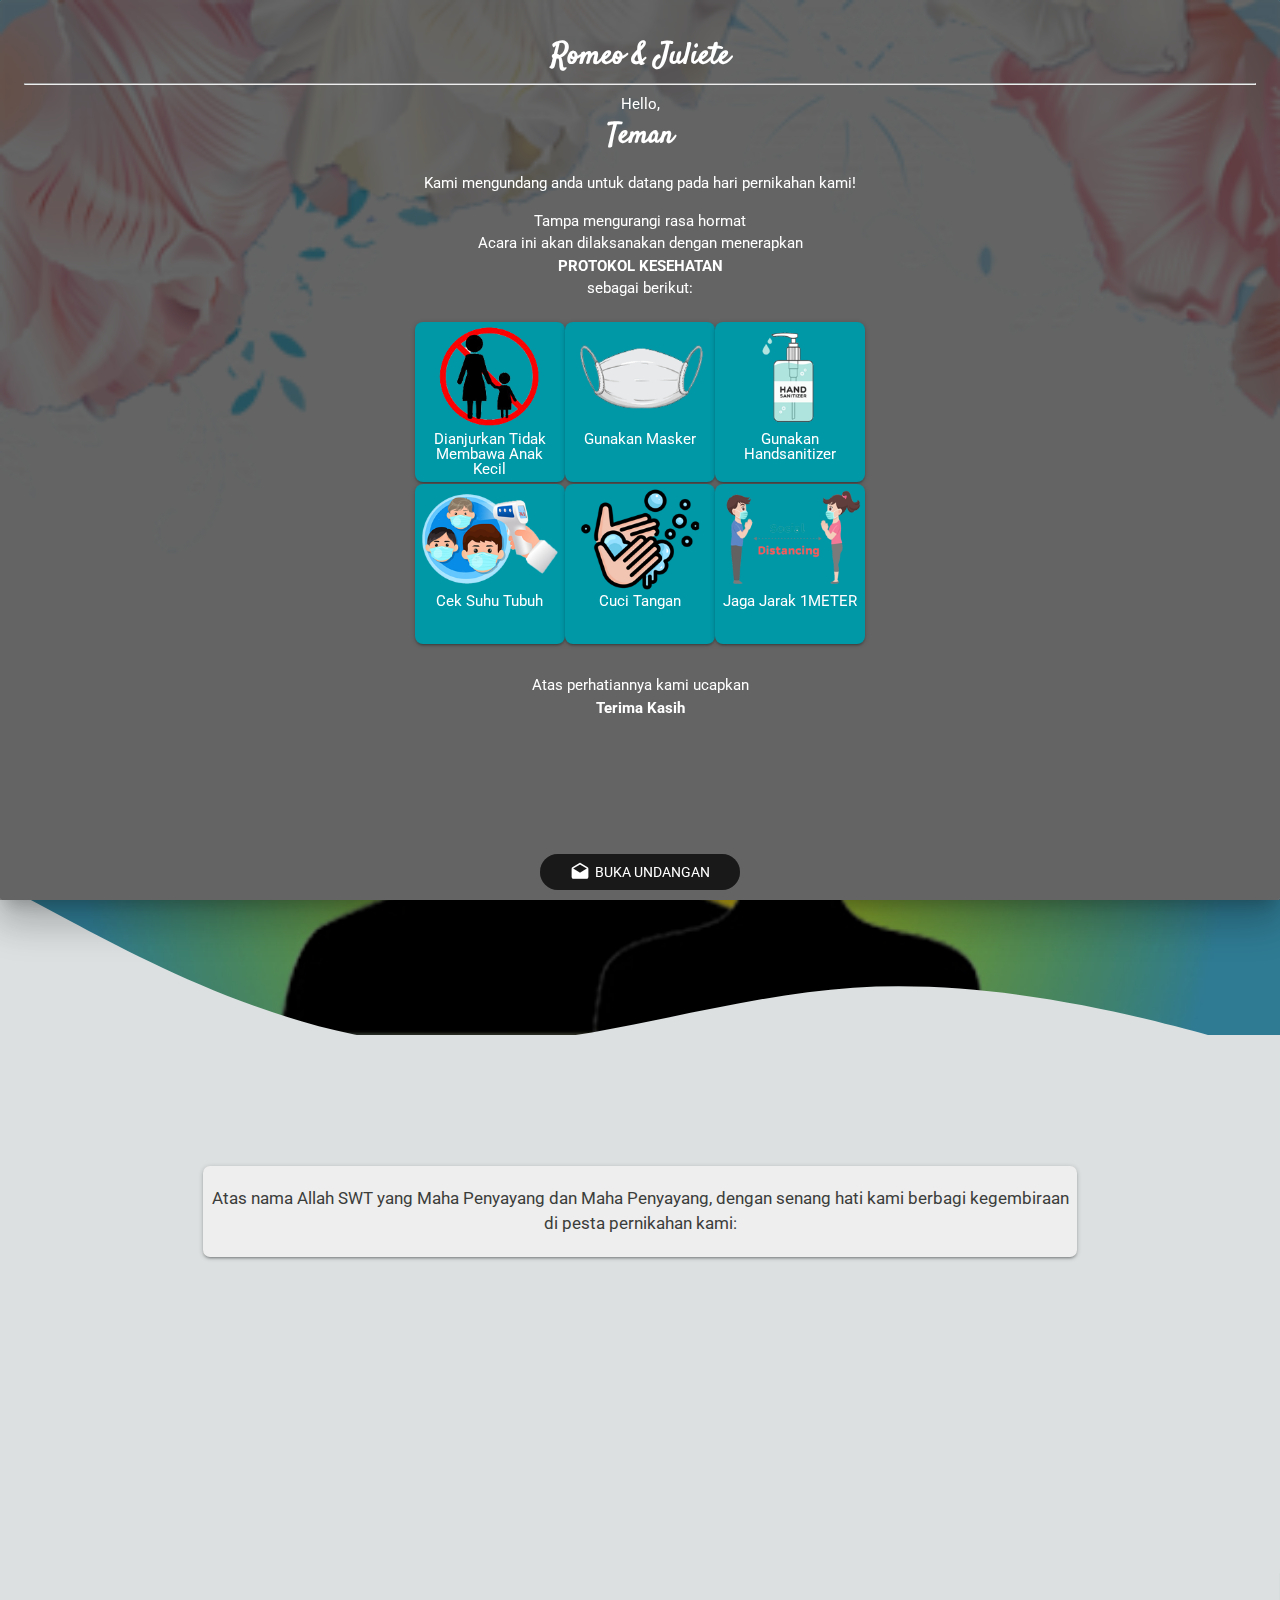
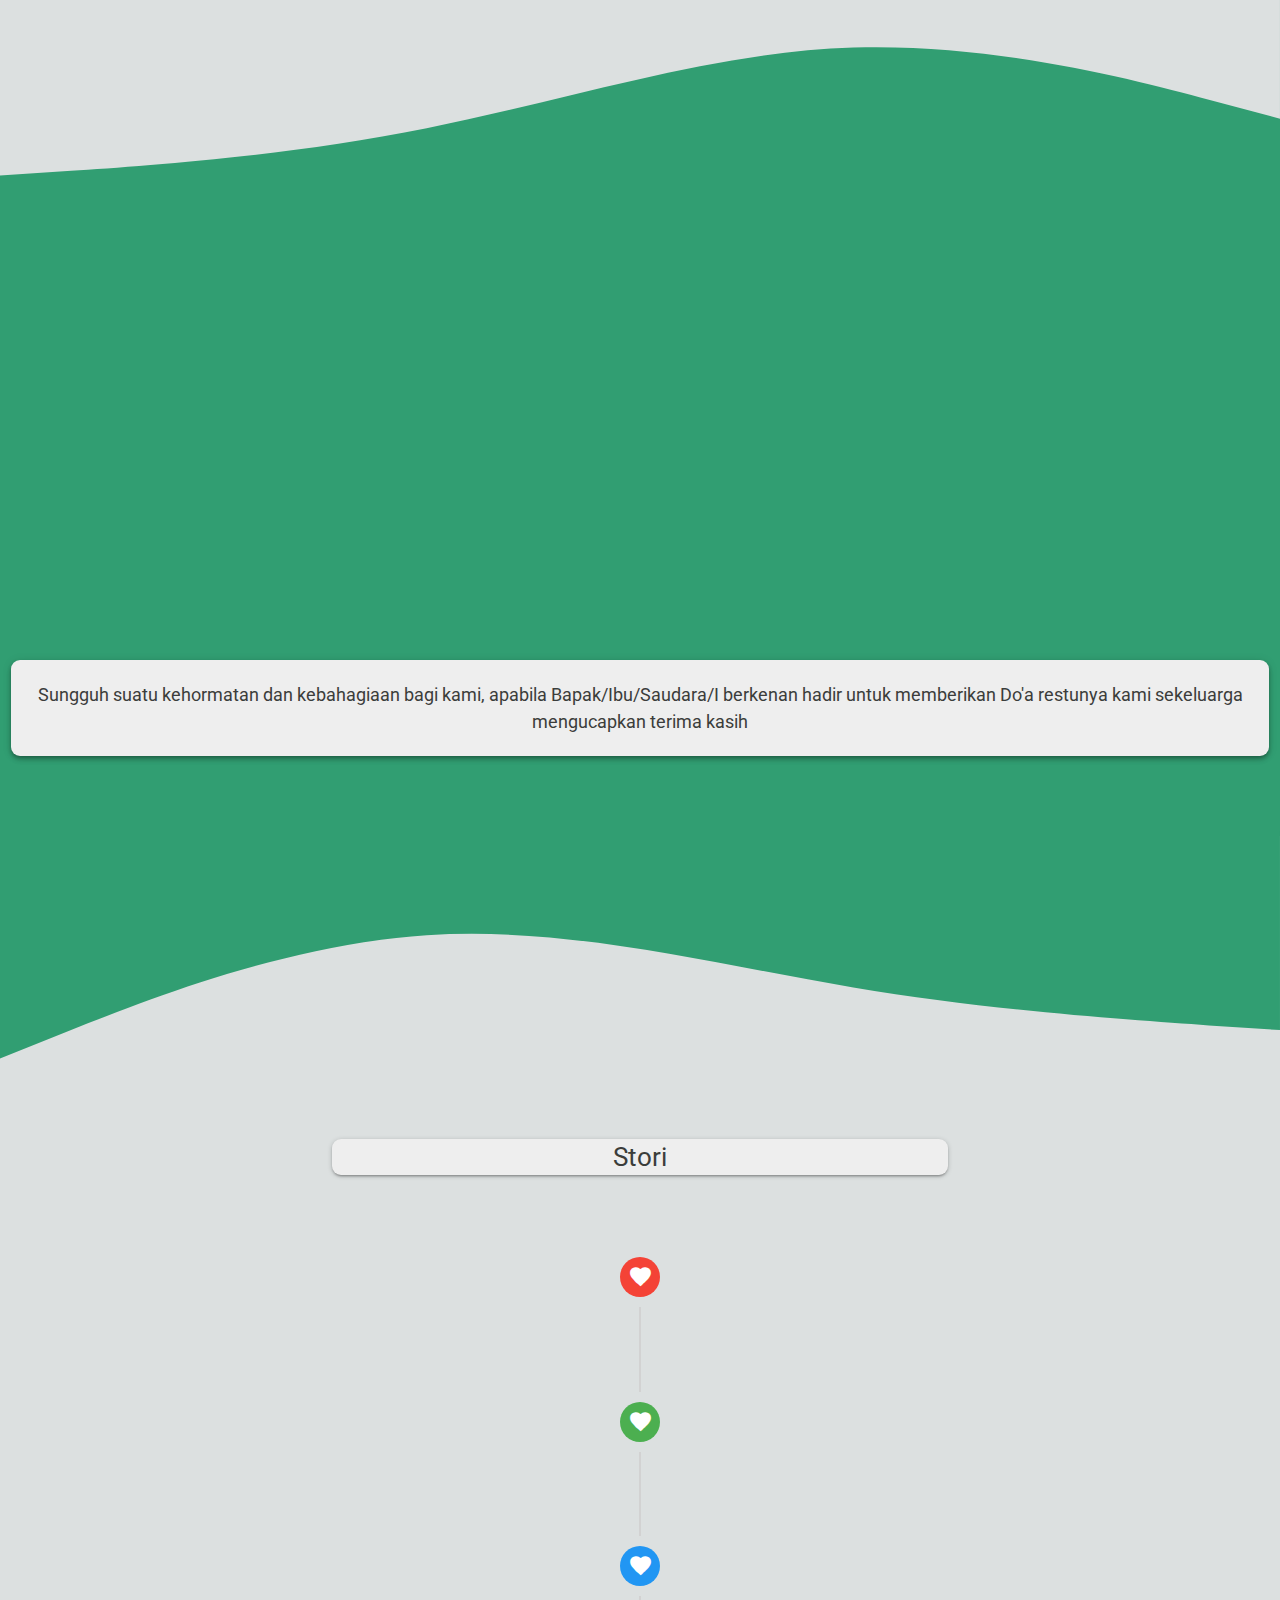
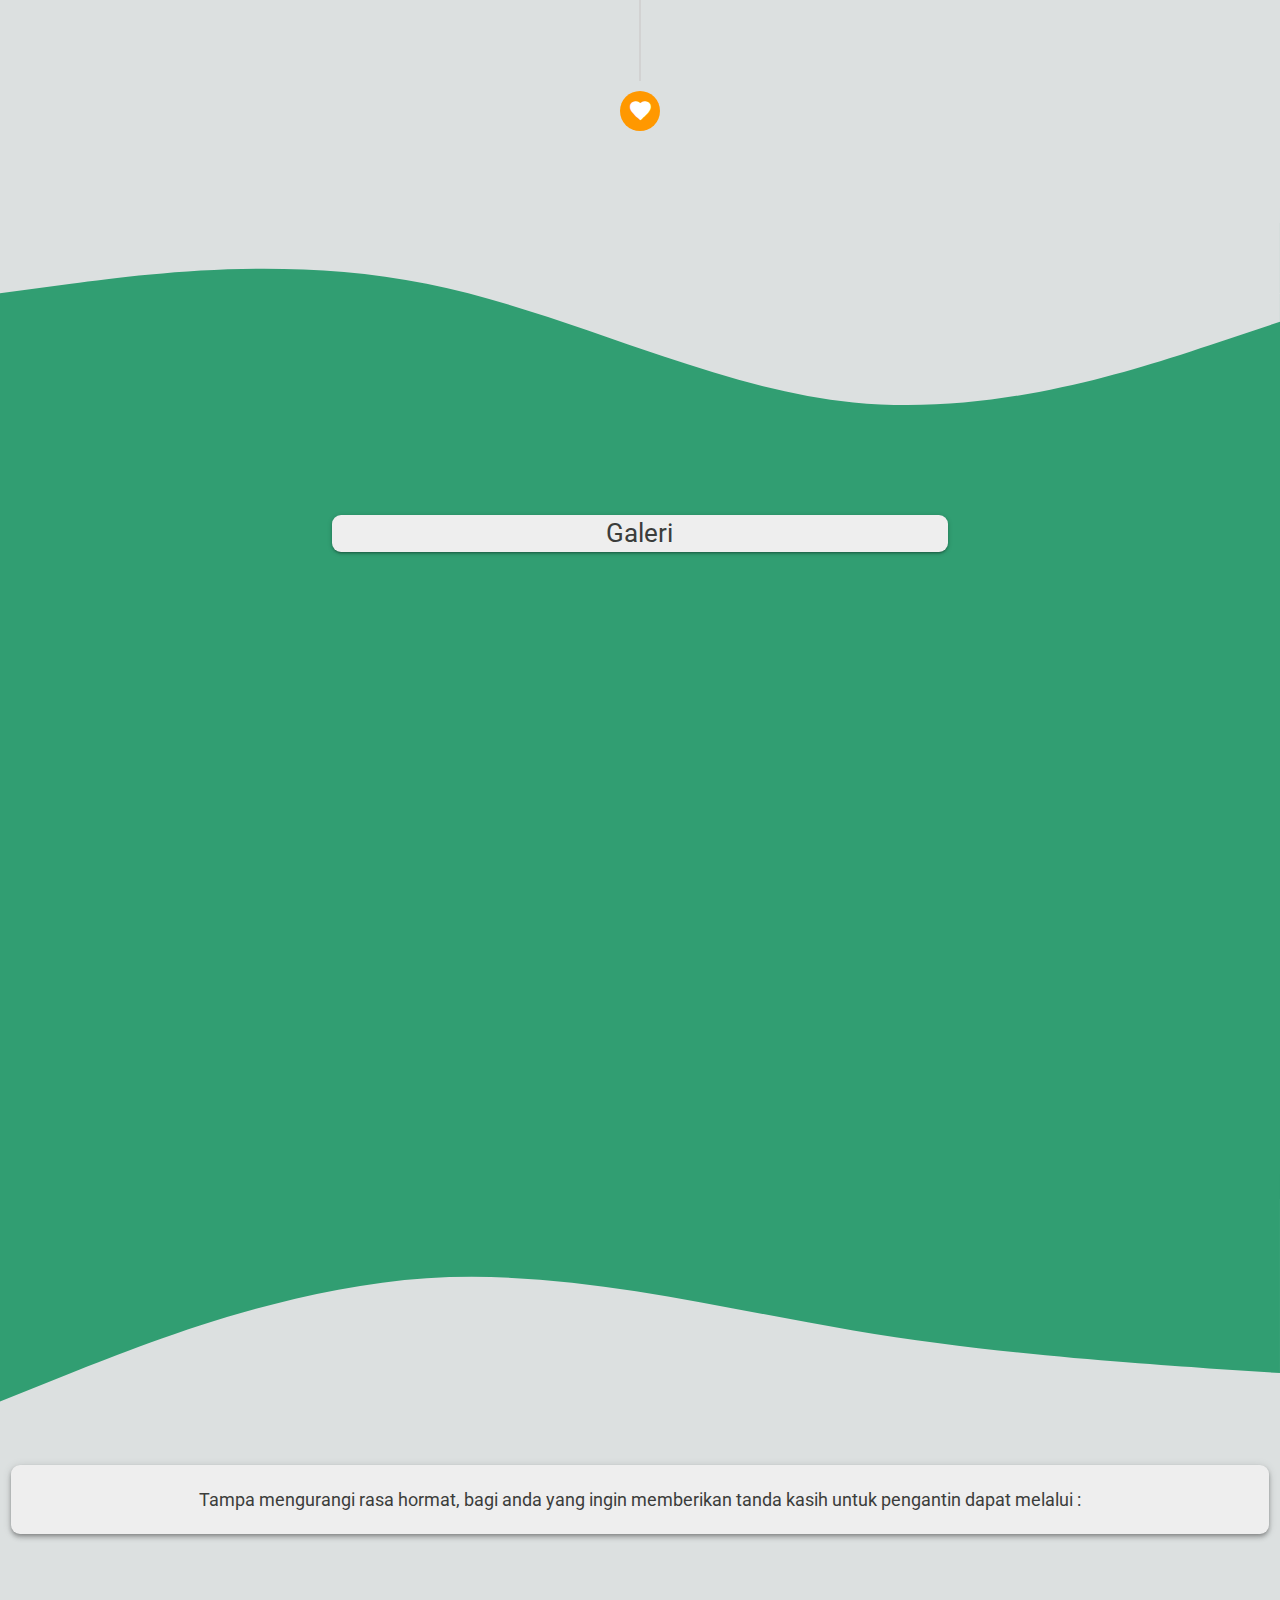
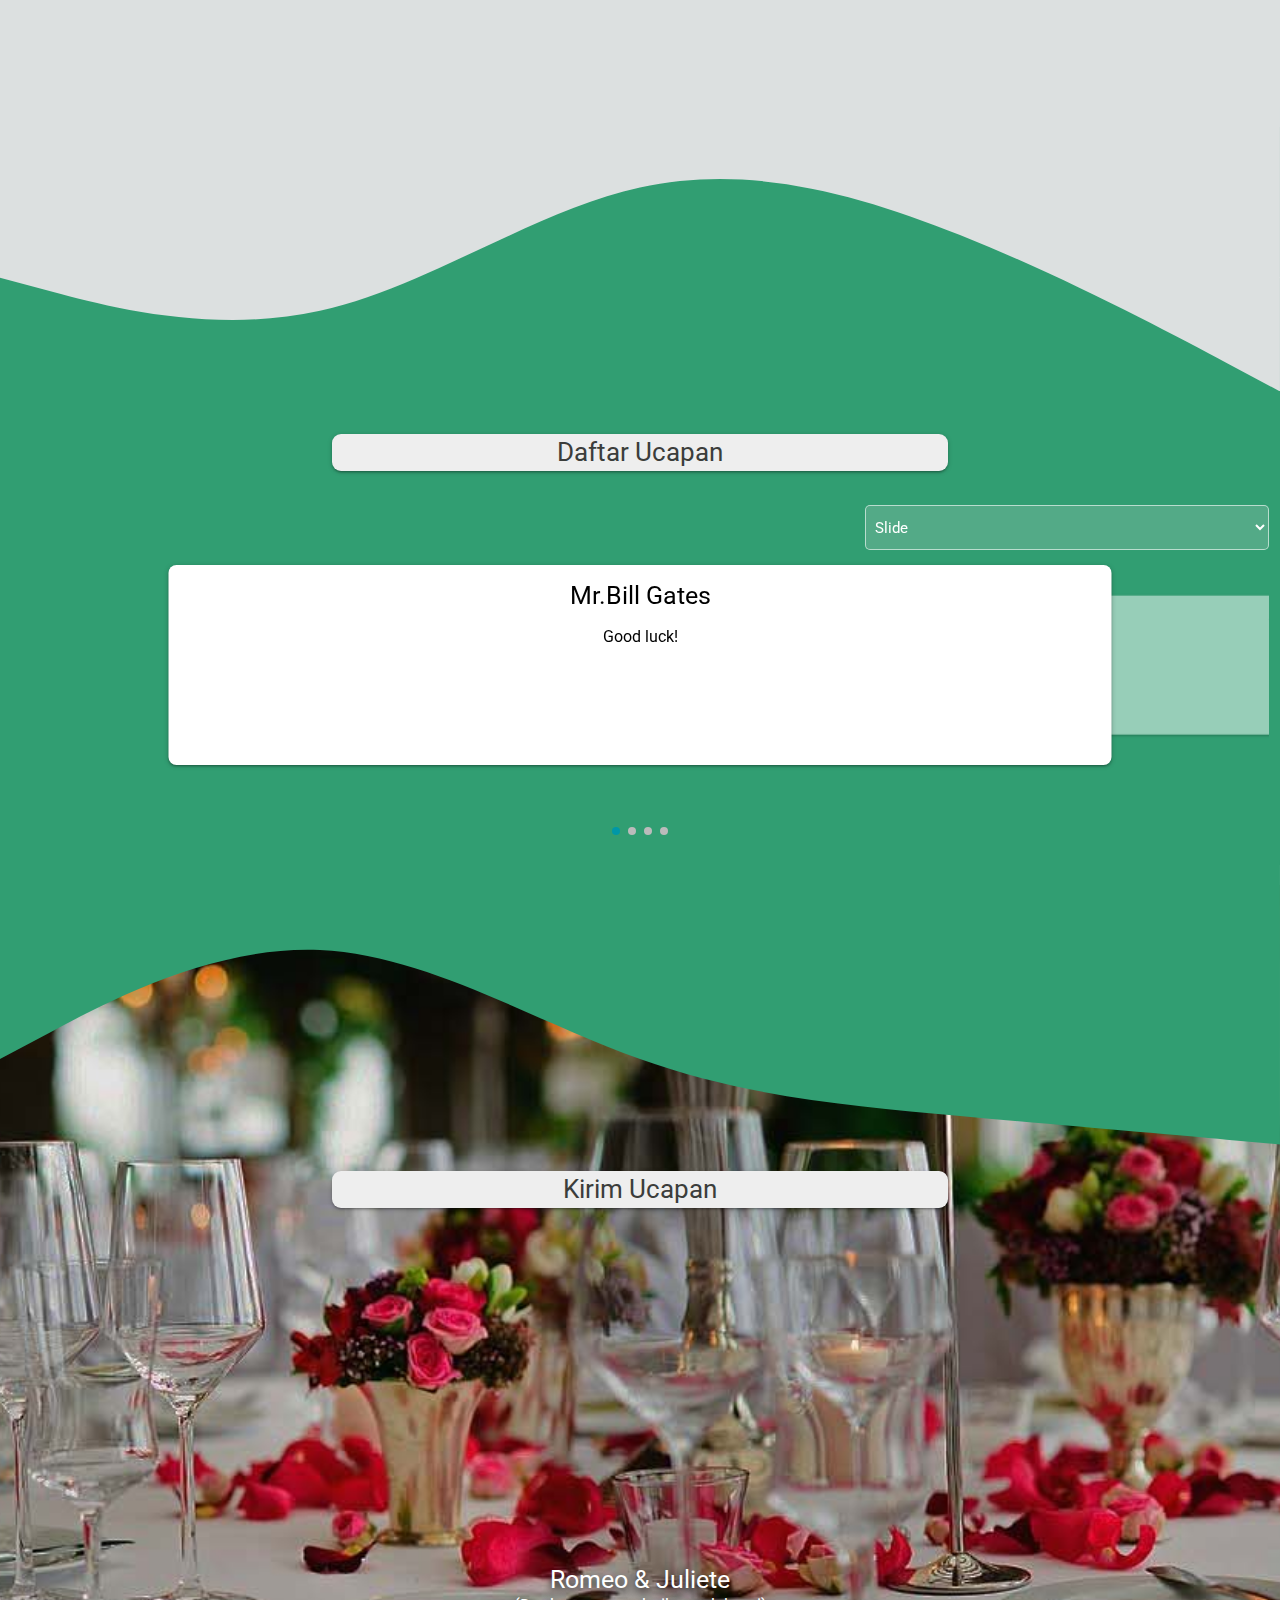
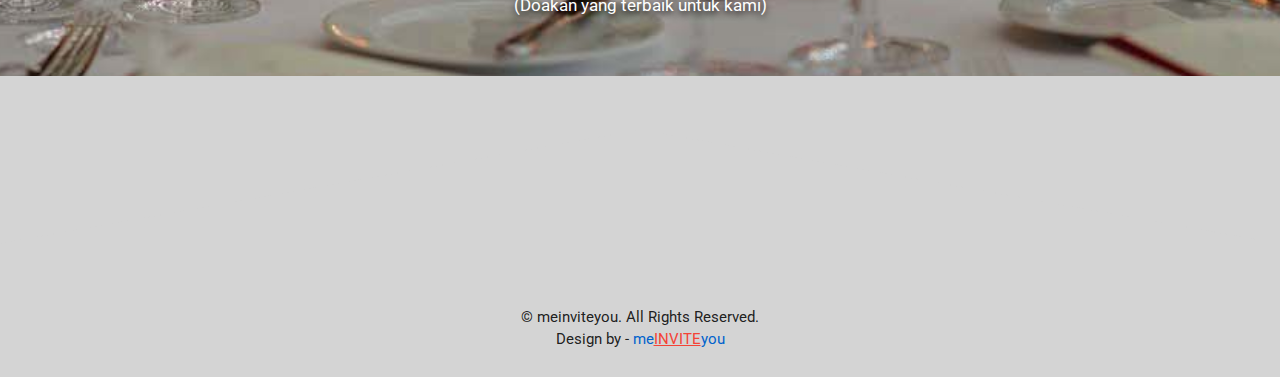
==== commit 9beb3812: "menambahkan template vantage kedalam sistem tema" ====
--- a/assets/temaundangan/vantage/index.html
+++ b/assets/temaundangan/vantage/index.html
@@ -272,12 +272,21 @@
     <div class="row" style="padding-bottom:30px;">
       <!-- <div class="container"> -->
 
-      <div class="col s12 l5 center-align" data-aos="flip-left" data-aos-duration="1000" style="text-shadow:0 2px 4px white;">
+      <style>
+        .anakke{
+          font-size:14px;padding:0 7px 0 7px;
+        }
+        .ortu{
+          font-size:16px;padding:0 7px 0 7px;
+        }
+      </style>
+
+      <div class="col s12 l5 center-align" data-aos="flip-left" data-aos-duration="1000" style="">
         <img class="z-depth-1 img-thumbnail" src="img/mpria.jpg" alt="mempelai" width="150" style="border-radius:50%;"><br>
-        <span style="font-size:29px;font-family: 'Satisfy', cursive;">Romeo</span><br>
-        <span style="font-size:16px;text-shadow:0 2px 4px white;">
-        <span style="font-size:14px">Putra pertama dari:</span><br>
-        <span>Bapak Romeo & Ibu Romeo</span>
+        <span style="font-size:29px;font-family: 'Satisfy', cursive;background-color:rgba(255,255,255,.7);padding:0 10px 0 10px;border-radius:5px;">Romeo</span><br>
+        <span style="background-color:rgba(255,255,255,.7);border-radius:3px;">
+          <span class="anakke">Putra pertama dari :</span><br>
+          <span class="ortu">Bapak Romeo & Ibu Romeo</span>
         </span>
       </div>
       <div class="col s12 l2 center-align">
@@ -289,12 +298,12 @@
             <!-- <hr data-aos="fade-left" data-aos-duration="1000" style="width:80%;margin:30px 0 30px 0;border:0;height:1px;background-color:#aaa;"> -->
         </div>
       </div>
-      <div class="col s12 l5 center-align" data-aos="flip-right" data-aos-duration="1000" style="text-shadow:0 2px 4px white;">
+      <div class="col s12 l5 center-align" data-aos="flip-right" data-aos-duration="1000" style="">
         <img class="z-depth-1 img-thumbnail" src="img/mwanita.jpg" alt="mempelai" width="150" style="border-radius:50%;"><br>
-        <span style="font-size:29px;font-family: 'Satisfy', cursive;">Juliete</span><br>
-        <span style="font-size:16px;text-shadow:0 2px 4px white;">
-        <span style="font-size:14px">Putri kedua dari:</span><br>
-        <span>Bapak Juliete & Ibu Juliete</span>
+        <span style="font-size:29px;font-family: 'Satisfy', cursive;background-color:rgba(255,255,255,.7);padding:0 10px 0 10px;border-radius:5px;">Juliete</span><br>
+        <span style="background-color:rgba(255,255,255,.7);border-radius:3px;">
+          <span class="anakke">Putri kedua dari :</span><br>
+          <span class="ortu">Bapak Juliete & Ibu Juliete</span>
         </span>
       </div>
 
@@ -591,6 +600,7 @@
             </div>
           </div>
       </div>
+
       
     </div>
   </div>
@@ -754,6 +764,7 @@
                 </div>
               </div>
             </div>
+
             <div class="row">
               <div class="col right" style="margin-top:-20px;margin-right:21px">
                 <!-- <div class="container"> -->
@@ -789,7 +800,7 @@
     </div>
   </div>
 
-    <audio id="musikvalue" autoplay loop style="width:100%">
+    <audio id="musikvalue" loop style="width:100%">
       <source src="music/musik.mp3" type="audio/mpeg">
     </audio>
 
@@ -832,6 +843,21 @@
       <li><span class="fixbtn" style="top:340px">Kehadiran</span><a href="#kehadiran" class="btn-floating blue page-scroll"><i class="material-icons">rsvp</i></a></li>
     </ul> -->
   </div>
+
+
+  <div class="text-primary settema" style="position:fixed;bottom:50%;right:15px;border-radius:50%;z-index:10;transition:.6s">
+      <i style="font-size:53px;text-shadow:0px 2px 2px black;" class="large orange-text text-lighten-1 material-icons">palette</i>
+  </div>
+
+  <div class="inputtema center-align" style="position:fixed;bottom:50%;right:-110px;border-radius:5px;z-index:10;width:110px;height:60px;transition:.6s;">
+    <span style="font-size:15px;padding:0 3px 0 3px;border-radius:2px;background-color:rgba(255,255,255,.7);">custom warna</span>
+    <input type="color" class="warna1" style="width:100%;height:40px;margin-bottom:8px;border-radius:4px;background-color:rgba(255,255,255,.7);">
+    <!-- <div class="divider" style="padding:3px"></div> -->
+    <input type="color" class="warna2" style="width:100%;height:40px;border-radius:4px;background-color:rgba(255,255,255,.7);">
+  </div>
+
+  
+
 
   <div class="text-primary" style="position:fixed;bottom:10px;left:15px;border-radius:50%;z-index:10;">
     <div style="background-color:rgba(26, 199, 84,);padding:4px;border-radius:50%;">
@@ -998,6 +1024,7 @@
       });
       $('.collapsible').collapsible();
 
+      
       // Pushpin Demo Init
         // $('.pushpin-sticky').each(function() {
         //   var $this = $(this);
@@ -1152,6 +1179,68 @@
 
         }
       }
+
+
+      fade=0;
+      $('.settema').on('click',function(){
+        fade++;
+        if(fade==2){
+          fade=0;
+        }
+        if(fade==0){
+          $('.inputtema').css('right','-110px');
+          $('.settema').css('right','15px');
+        }else{
+          $('.inputtema').css('right','2px');
+          $('.settema').css('right','110px');
+        }
+      });
+
+      $('.warna1').val('#dce0e0');
+      $('.warna2').val('#319e72');
+
+      $('.warna1').on('change',function(){
+        var warna1=$('.warna1').val();
+        var warna2=$('.warna2').val();
+        var warnatema =document.querySelectorAll('.warnatema');
+        for(i=0;i<warnatema.length;i++){
+          if(i%2==0){
+            warnatema[i].style.backgroundColor=warna1;
+          }else{
+            warnatema[i].style.backgroundColor=warna2;
+          }
+        }
+        var warnawaves =document.querySelectorAll('.warnawaves');
+        for(w=0;w<warnawaves.length;w++){
+          if(w==0||w==1||w==3||w==5||w==7||w==9||w==11){
+            warnawaves[w].setAttribute("fill",warna1);
+          }else{
+            warnawaves[w].setAttribute("fill",warna2);
+
+          }
+        }
+      });
+      $('.warna2').on('change',function(){
+        var warna1=$('.warna1').val();
+        var warna2=$('.warna2').val();
+        var warnatema =document.querySelectorAll('.warnatema');
+        for(i=0;i<warnatema.length;i++){
+          if(i%2==0){
+            warnatema[i].style.backgroundColor=warna1;
+          }else{
+            warnatema[i].style.backgroundColor=warna2;
+          }
+        }
+        var warnawaves =document.querySelectorAll('.warnawaves');
+        for(w=0;w<warnawaves.length;w++){
+          if(w==0||w==1||w==3||w==5||w==7||w==9||w==11){
+            warnawaves[w].setAttribute("fill",warna1);
+          }else{
+            warnawaves[w].setAttribute("fill",warna2);
+
+          }
+        }
+      });
 
       // $('body').on('click','#addkomentar',function(e){
       //   e.preventDefault();
